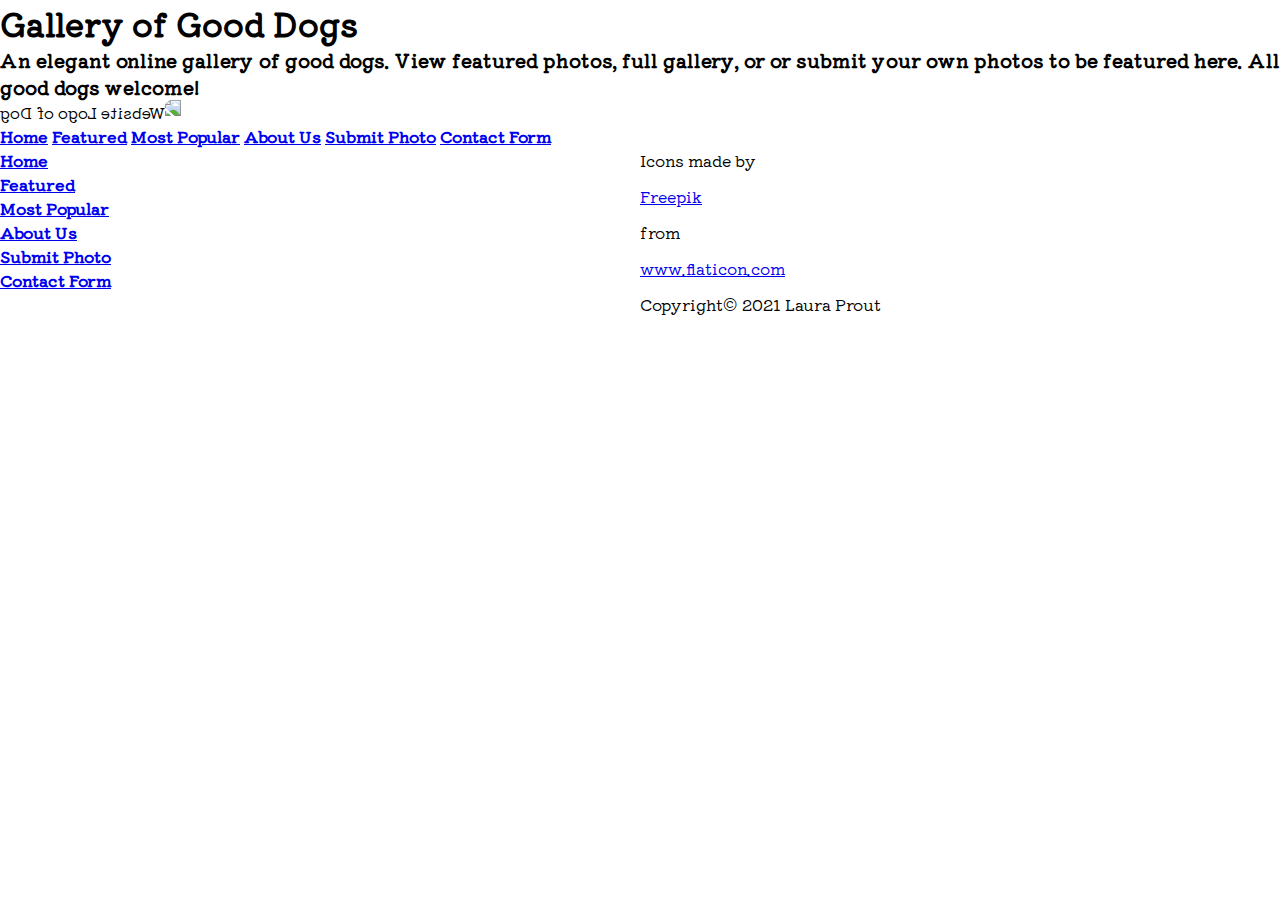
==== index.html @ ce4b7b6e "test commit before github push" ====
<!DOCTYPE html>
<html lang="en">
	<head>
		<meta charset="UTF-8" />
		<meta name="viewport" content="width=device-width,initial-scale=1.0">
		<link rel="stylesheet" href="style.css"/>
		<link rel="preconnect" href="https://fonts.gstatic.com"/>
		<link href="https://fonts.googleapis.com/css2?family=Kiwi+Maru&display=swap" rel="stylesheet"/>
		<link rel="icon" href="./images/pawprint.svg">
		<title>Gallery of Good Dogs</title>
	</head>

	<body>
		<div class="grid-container">
		
			<header>
				<h1 class="site-name" id="good-dog-gallery">Gallery of Good Dogs</h1>

				<h3 class="description">An elegant online gallery of good dogs. View featured photos, full gallery, or or submit your own photos to be featured here. All good dogs welcome!</h3>

				<img id="logo" alt="Website Logo of Dog" src="../../icons/sitting-dog.svg"/>

				<h4><nav class="header-nav">
					<a class="header-nav-link" href="#">Home</a>
					<a class="header-nav-link" href="#featured">Featured</a>
					<a class="header-nav-link" href="#most-popular">Most Popular</a>
					<a class="footer-nav-link" href="#about">About Us</a>
					<a class="header-nav-link" href="#submit">Submit Photo</a>
					<a class="header-nav-link" href="contact.html">Contact Form</a>
				</nav></h4>
			</header>


			<main>





			</main>

			<footer>
				<h4><nav class="footer-nav">
					<a class="header-nav-link" href="#">Home</a>
					<a class="header-nav-link" href="#featured">Featured</a>
					<a class="header-nav-link" href="#most-popular">Most Popular</a>
					<a class="footer-nav-link" href="#about">About Us</a>
					<a class="header-nav-link" href="#submit">Submit Photo</a>
					<a class="header-nav-link" href="contact.html">Contact Form</a>
				</nav>

			
				
				</h4>
			
				<div class="copyright">Copyright&copy 2021 Laura Prout</div>
				<div class="icon-cred">Icons made by <a href="https://www.freepik.com" title="Freepik">Freepik</a> from <a href="https://www.flaticon.com/" title="Flaticon">www.flaticon.com</a></div>

			</footer>

		</div> <!--grid-container-->
	</body>
</html>
---- style.css ----
* Paul Irish  Reset */

html {
	box-sizing: border-box;
}

*,
*:before,
*:after {
	box-sizing: inherit;
	margin: 0;
	padding: 0;
}

body {
	font-family: 'Kiwi Maru', 'serif', 'Lucida Sans', 'Lucida Sans Regular', 'Lucida Grande', 'Lucida Sans Unicode', Geneva, Verdana, sans-serif;
}

#logo {
	width: 15%;
	transform:scaleX(-1);
}


.grid-container {

}

.footer-nav {
	display: grid;
	grid-area: nav;
}

.icon-cred {
	display: grid;
	grid-area: cred;
}

.copyright {
	display: grid;
	grid-area: copyright;
}



footer {
	display: grid; 
	grid-template-columns: 1fr 1fr;
	grid-template-rows: 1fr 1fr;
	grid-template-areas: 
	"nav cred"
	"nav copyright";

}
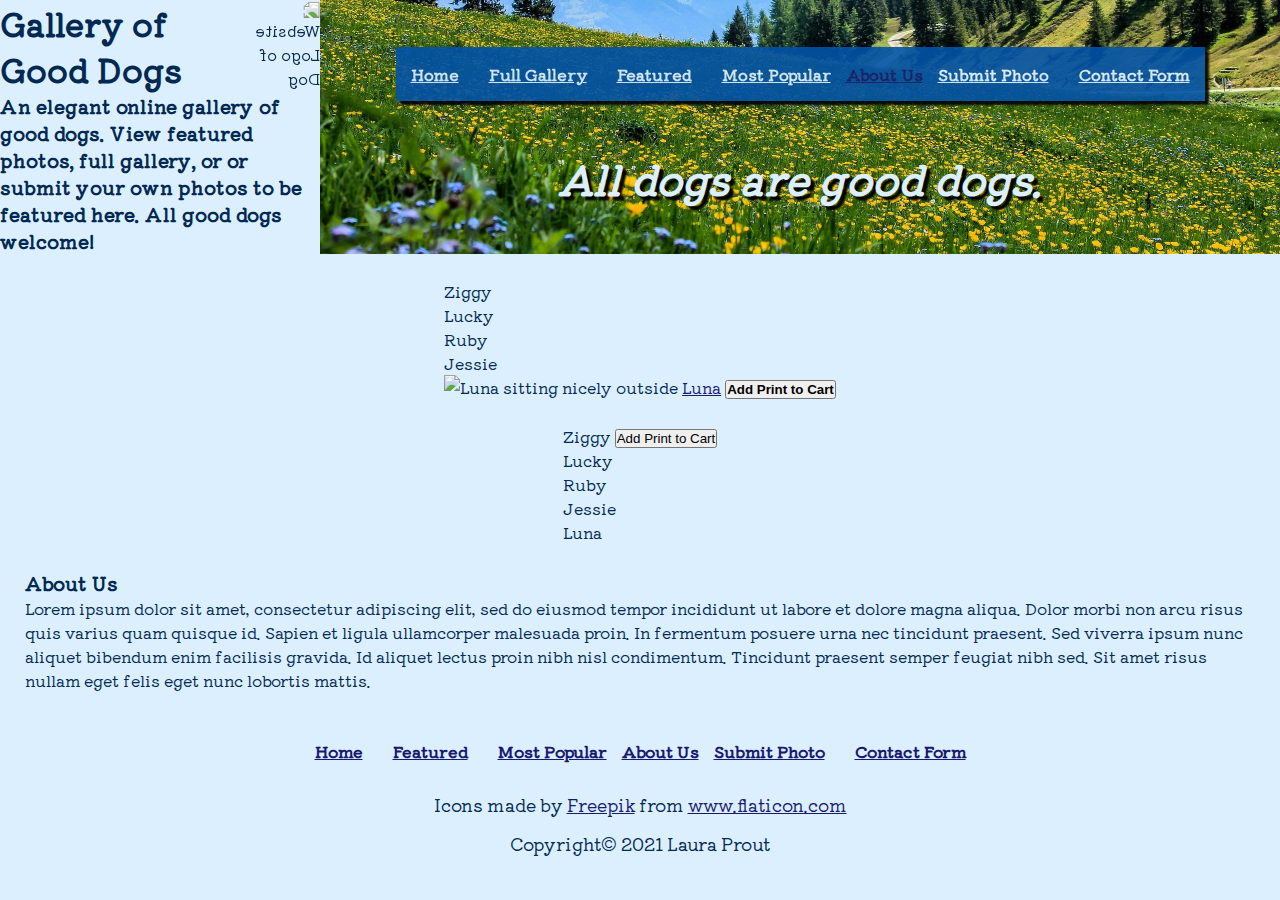
==== commit e6433176: "revised html structure, added banner background image, and added styling to header and footer elemen" ====
--- a/index.html
+++ b/index.html
@@ -10,54 +10,95 @@
 		<title>Gallery of Good Dogs</title>
 	</head>
 
-	<body>
-		<div class="grid-container">
-		
+	<body>	
 			<header>
-				<h1 class="site-name" id="good-dog-gallery">Gallery of Good Dogs</h1>
+				<div class="header-col1">
+					<div class="header-row1">
+						<h1 class="site-name" id="good-dog-gallery">Gallery of Good Dogs</h1>
+						<img id="logo" alt="Website Logo of Dog" src="../../icons/sitting-dog.svg"/>
+					</div> <!--header row 1-->
 
-				<h3 class="description">An elegant online gallery of good dogs. View featured photos, full gallery, or or submit your own photos to be featured here. All good dogs welcome!</h3>
+					<div class="header-row2" >
+						<h3 class="description">An elegant online gallery of good dogs. View featured photos, full gallery, or or submit your own photos to be featured here. All good dogs welcome!</h3>
+					</div> <!--header row 2-->
 
-				<img id="logo" alt="Website Logo of Dog" src="../../icons/sitting-dog.svg"/>
+				</div> <!--header column 1-->
 
-				<h4><nav class="header-nav">
-					<a class="header-nav-link" href="#">Home</a>
-					<a class="header-nav-link" href="#featured">Featured</a>
-					<a class="header-nav-link" href="#most-popular">Most Popular</a>
-					<a class="footer-nav-link" href="#about">About Us</a>
-					<a class="header-nav-link" href="#submit">Submit Photo</a>
-					<a class="header-nav-link" href="contact.html">Contact Form</a>
-				</nav></h4>
+				<div class="header-col2" id="banner">
+					
+						<h4><nav class="header-nav">
+							<a class="nav-link" href="#">Home</a>
+							<a class="nav-link" href="#gallery.html">Full Gallery</a>
+							<a class="nav-link" href="#featured">Featured</a>
+							<a class="nav-link" href="#most-popular">Most Popular</a>
+							<a class="footer-nav-link" href="#about">About Us</a>
+							<a class="nav-link" href="#submit">Submit Photo</a>
+							<a class="nav-link" href="contact.html">Contact Form</a>
+						</nav></h4>
+					
+						<div class="tagline" id="tagline"><strong><em>All dogs are good dogs.</em></strong></div>
+					
+				</div> <!--header column2-->
 			</header>
 
 
 			<main>
+			
 
+			<section class="featured-section" id="featured">
+				<h4></h4>
+				<div class="photo-row">
+					<div class="photo-container">Ziggy</div>
+					<div class="photo-container">Lucky</div>
+					<div class="photo-container">Ruby</div>
+					<div class="photo-container">Jessie</div>
+					<div class="photo-container">
+						<img src="./images/luna-happy.jpg" alt="Luna sitting nicely outside" id="luna-happy"/>
+						<a href="#">Luna</a>
+						<button class="cart-button"><strong>Add Print to Cart</strong></button>
+					</div>				
+				</div>
+			</section>
 
+			<section class="most-popular-section" id="most-popular">
+				<h4></h4>
+				<div class="photo-row">
+					<div class="photo-container">Ziggy
+						<button class="cart-button">Add Print to Cart</button>
+					</div>
 
+					<div class="photo-container">Lucky</div>
+					<div class="photo-container">Ruby</div>
+					<div class="photo-container">Jessie</div>
+					<div class="photo-container">Luna</div>				
+				</div>
+			</section>
 
-
+			<section class="about-section" id="about">
+			<h4></h4>
+				<div class="about-image"></div>
+				<div class="about-text">
+					<h3>About Us</h3>
+					<p>
+						Lorem ipsum dolor sit amet, consectetur adipiscing elit, sed do eiusmod tempor incididunt ut labore et dolore magna aliqua. Dolor morbi non arcu risus quis varius quam quisque id. Sapien et ligula ullamcorper malesuada proin. In fermentum posuere urna nec tincidunt praesent. Sed viverra ipsum nunc aliquet bibendum enim facilisis gravida. Id aliquet lectus proin nibh nisl condimentum. Tincidunt praesent semper feugiat nibh sed. Sit amet risus nullam eget felis eget nunc lobortis mattis. 
+					</p>
+				</div>
+			</section>
 			</main>
 
 			<footer>
 				<h4><nav class="footer-nav">
-					<a class="header-nav-link" href="#">Home</a>
-					<a class="header-nav-link" href="#featured">Featured</a>
-					<a class="header-nav-link" href="#most-popular">Most Popular</a>
+					<a class="nav-link" href="#">Home</a>
+					<a class="nav-link" href="#featured">Featured</a>
+					<a class="nav-link" href="#most-popular">Most Popular</a>
 					<a class="footer-nav-link" href="#about">About Us</a>
-					<a class="header-nav-link" href="#submit">Submit Photo</a>
-					<a class="header-nav-link" href="contact.html">Contact Form</a>
-				</nav>
-
-			
+					<a class="nav-link" href="#submit">Submit Photo</a>
+					<a class="nav-link" href="contact.html">Contact Form</a>
+				</nav></h4>
+					
+				<div class="icon-cred">Icons made by <a href="https://www.freepik.com" title="Freepik">Freepik</a> from <a href="https://www.flaticon.com/" title="Flaticon">www.flaticon.com</a></div>
 				
-				</h4>
-			
 				<div class="copyright">Copyright&copy 2021 Laura Prout</div>
-				<div class="icon-cred">Icons made by <a href="https://www.freepik.com" title="Freepik">Freepik</a> from <a href="https://www.flaticon.com/" title="Flaticon">www.flaticon.com</a></div>
-
 			</footer>
-
-		</div> <!--grid-container-->
 	</body>
 </html>
--- a/style.css
+++ b/style.css
@@ -12,46 +12,128 @@
 	padding: 0;
 }
 
+/* default styles for page */
+
 body {
 	font-family: 'Kiwi Maru', 'serif', 'Lucida Sans', 'Lucida Sans Regular', 'Lucida Grande', 'Lucida Sans Unicode', Geneva, Verdana, sans-serif;
+	font-size: 1.25m;
+	background-color: #dbefff;
+	color: #012952;
 }
 
+/* styling for page logo */
 #logo {
-	width: 15%;
+	width: 30%;
 	transform:scaleX(-1);
+	filter: opacity(80%);
+	filter: sepia(20%);
 }
 
 
-.grid-container {
-
+header {
+	display:flex;
 }
 
-.footer-nav {
-	display: grid;
-	grid-area: nav;
+.header-col1 {
+	display:flex;
+	flex-direction: column;
+	align-items:center;
+	justify-content: center;
+	width: 25%;
 }
 
-.icon-cred {
-	display: grid;
-	grid-area: cred;
-}
-
-.copyright {
-	display: grid;
-	grid-area: copyright;
+/* title of page & logo */
+.header-row1 {
+	display: flex;
+	align-items: center;
 }
 
 
+#banner {
+	display: flex;
+	flex-direction: column;
+	justify-content: space-evenly;
+	align-items: center;
+	width: 75%;
+	background-image: url('./images/meadow-banner.jpg');
+	background-size: 100%;
+	background-repeat: no-repeat;
+}
 
-footer {
-	display: grid; 
-	grid-template-columns: 1fr 1fr;
-	grid-template-rows: 1fr 1fr;
-	grid-template-areas: 
-	"nav cred"
-	"nav copyright";
+#tagline {
+	display: flex;
+	text-shadow: 4px 4px 2px black;
+	font-size:2.5em;
+	color: #dbefff;
+}
+
+nav {
+	display: flex;
+	flex-wrap: wrap;
+	align-items: center;
+	justify-content: center;
+}
+
+.header-nav {
+	display: flex;
+	justify-content: space-around;
+	background-color: #0152a6;
+	box-shadow: 4px 4px 2px black;
+	filter:opacity(90%);
+}
+
+.header-nav .nav-link {
+	padding: 15px;
+	color: #dbefff;
+}
+
+.nav-link {
+	display: flex;
+	padding: 15px;
+	justify-content: space-between;
 
 }
 
 
+section {
+	margin: 25px;
+}
 
+a:link {
+	color:midnightblue;
+}
+
+a:hover {
+	color: rgb(255, 187, 0);
+}
+
+a:visited {
+	color: rgb(8, 6, 39);
+}
+
+section {
+	display: flex;
+	justify-content: center;
+
+}
+
+
+/* footer elements */
+
+footer {
+	display: flex;
+	flex-direction: column;
+	justify-content: center;
+	align-items: center;
+}
+
+.footer-nav {
+	padding: 2px;
+	margin: 5px;
+}
+
+.icon-cred, .copyright {
+	font-size: 1.1em;
+	padding: 2px;
+	margin:5px;
+}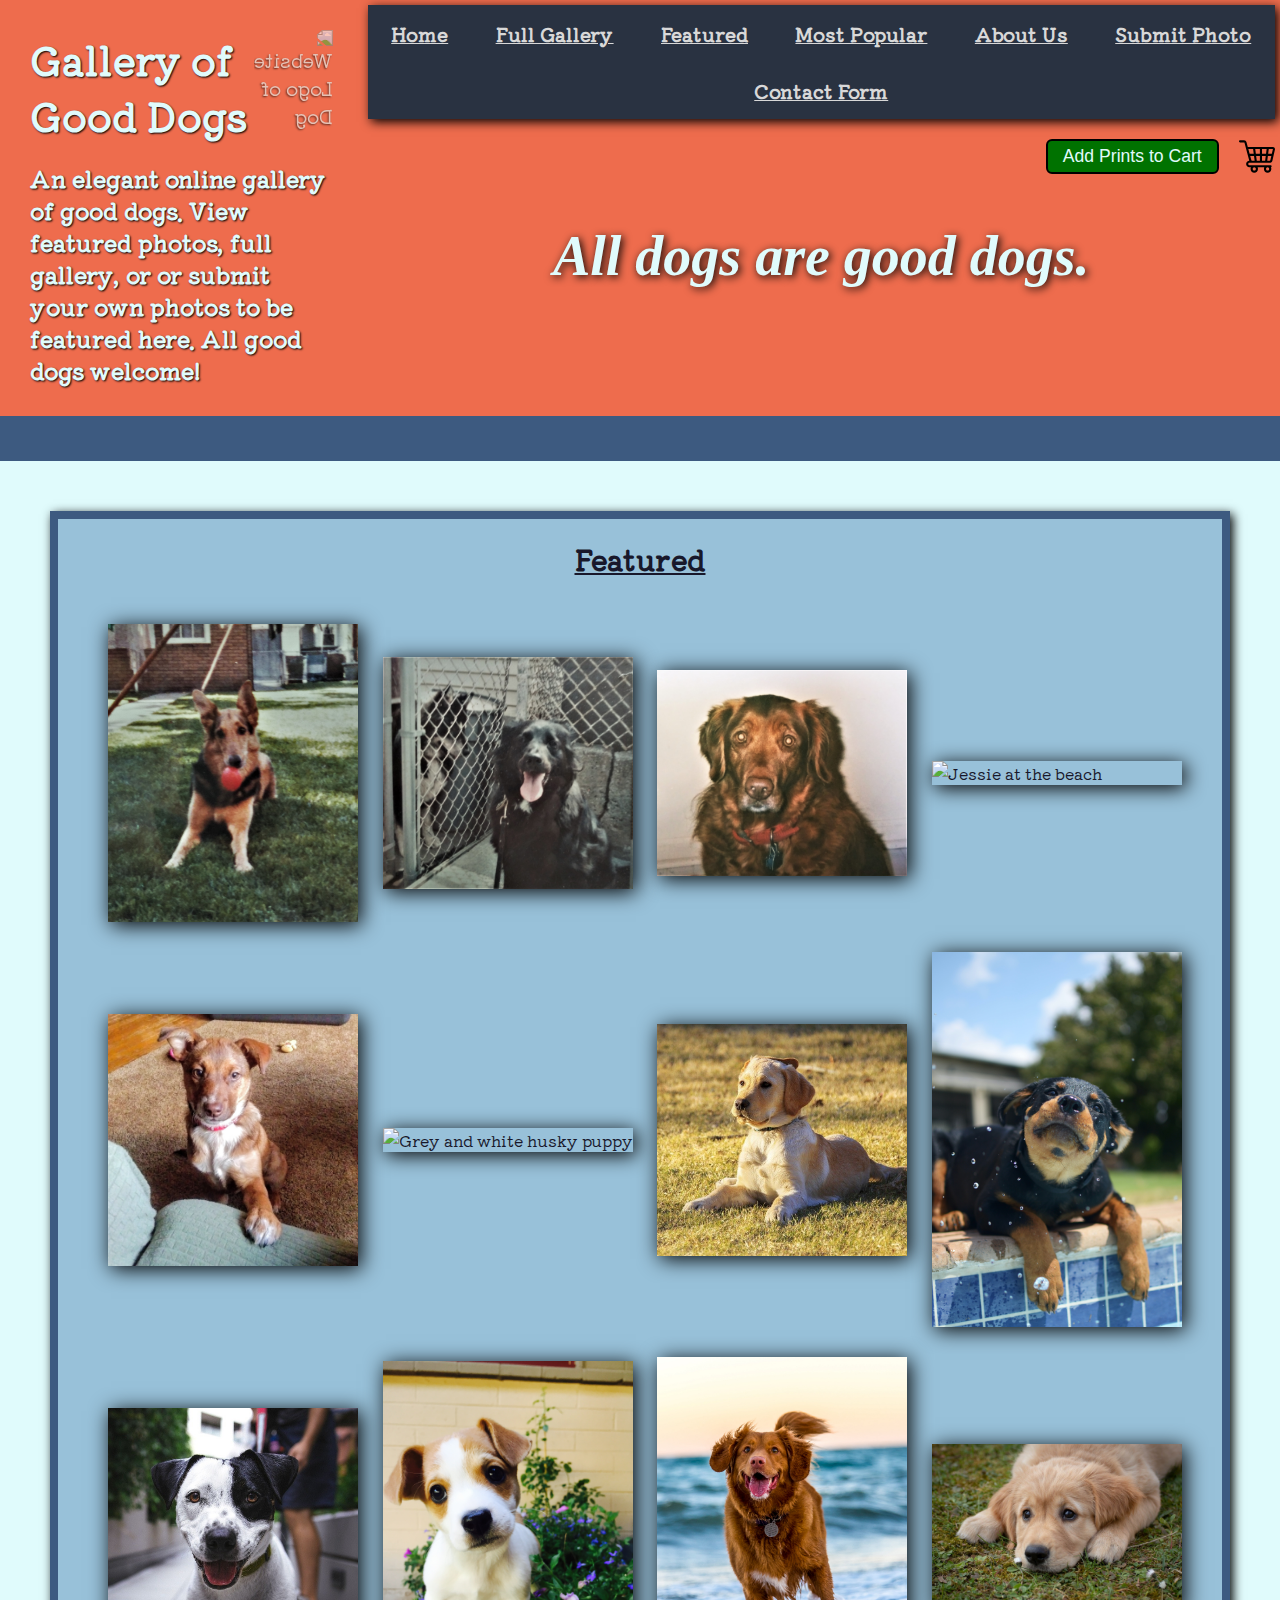
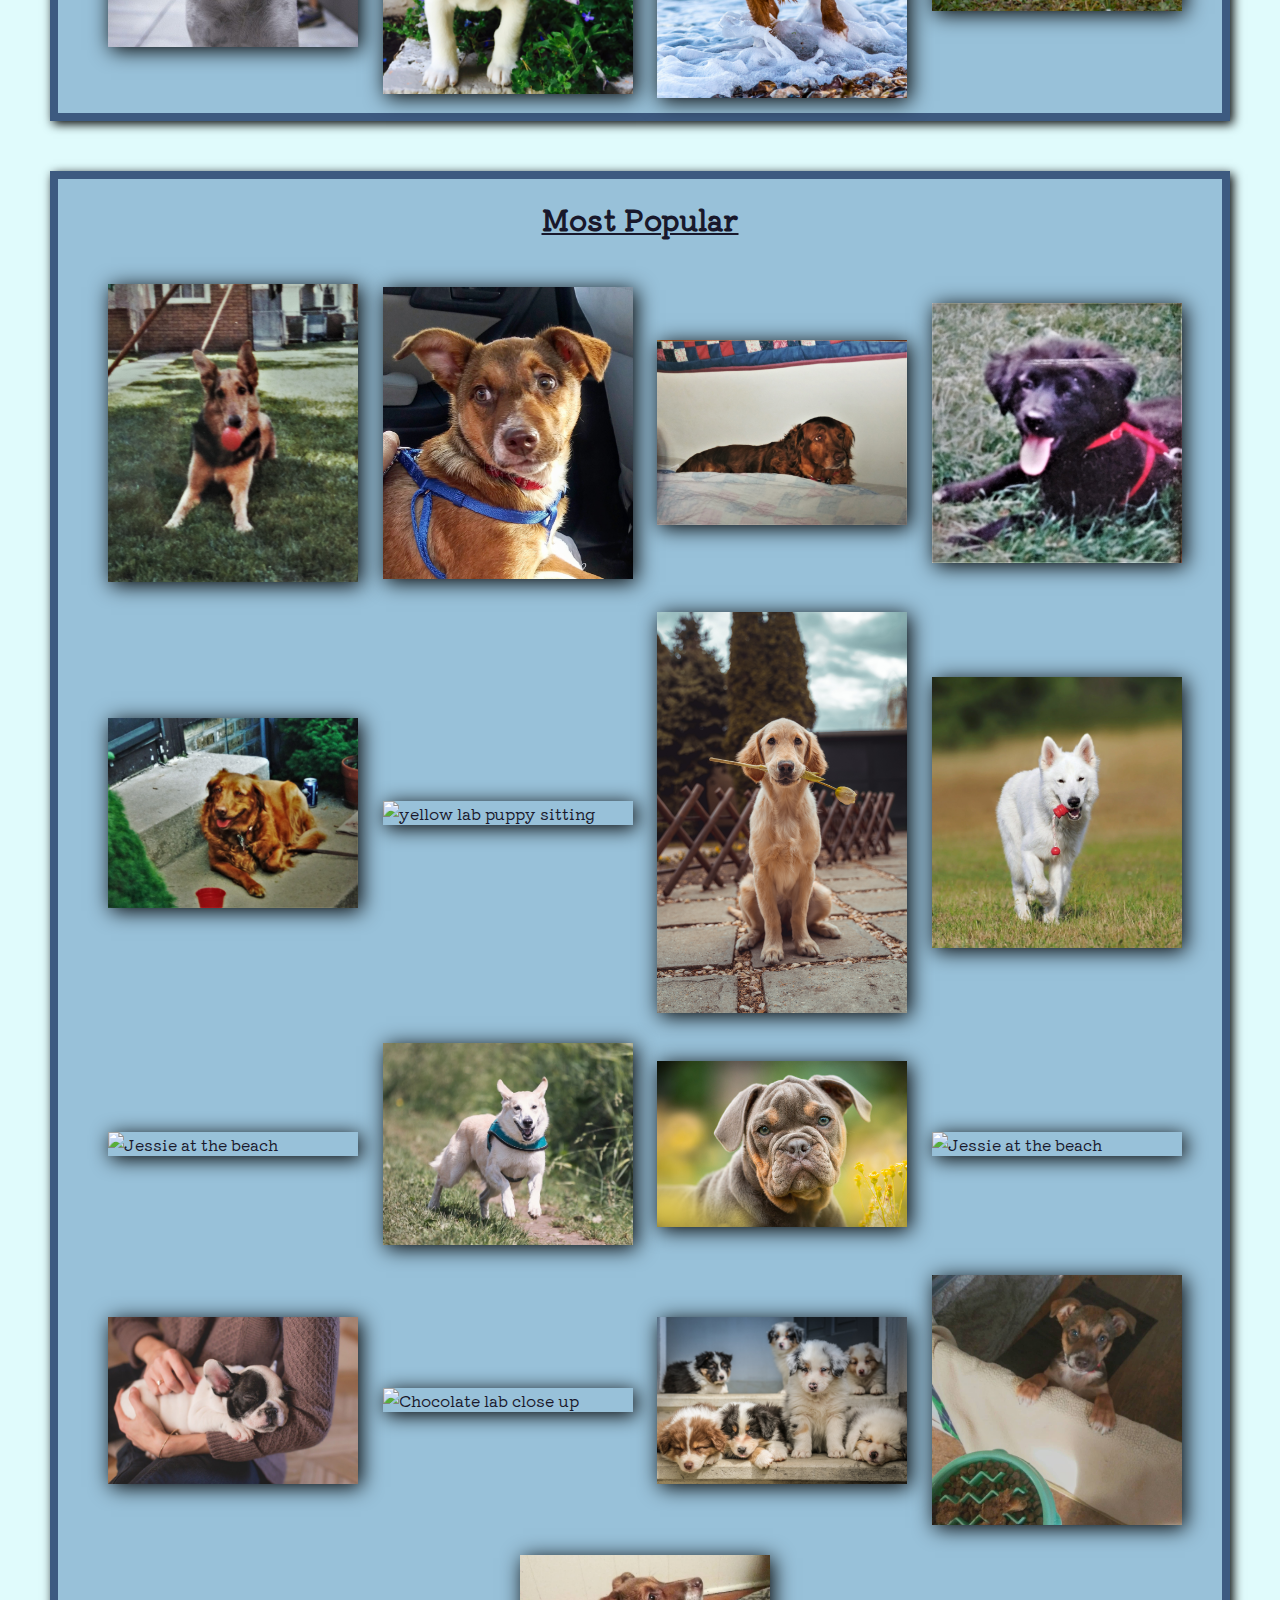
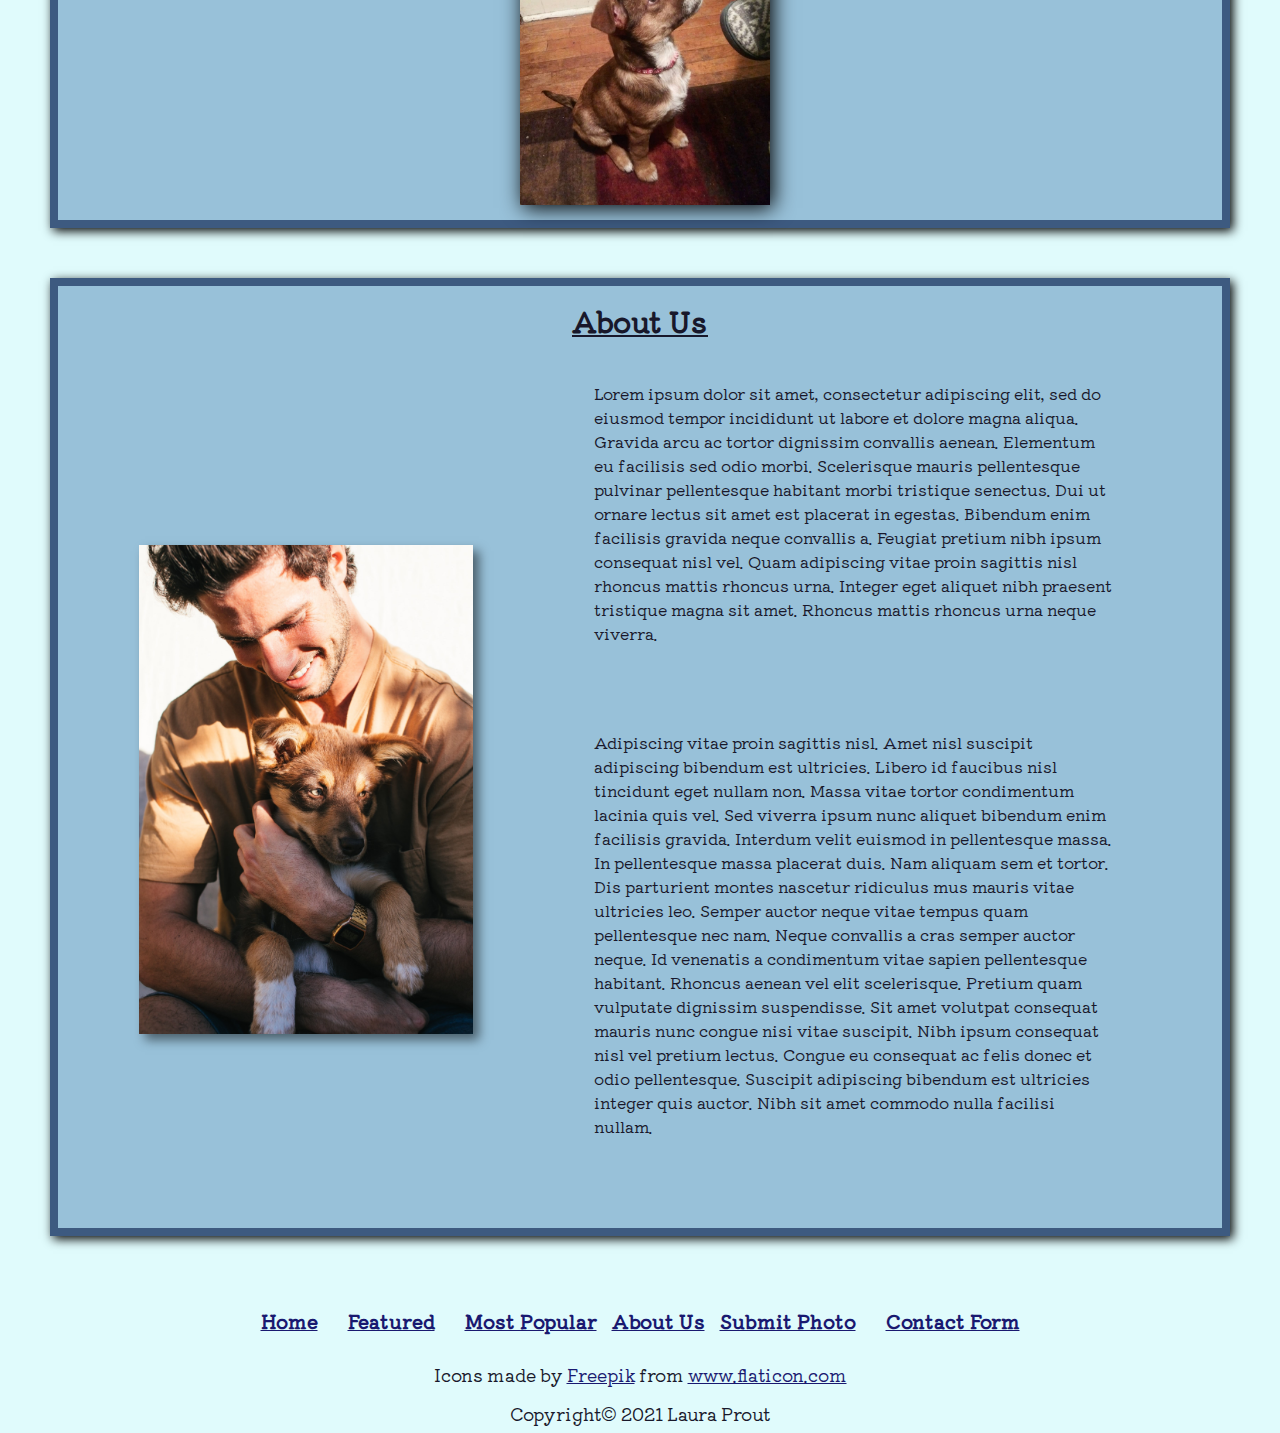
==== commit 472abb13: "finalized main page styling and added images to html document structure" ====
--- a/index.html
+++ b/index.html
@@ -4,97 +4,119 @@
 		<meta charset="UTF-8" />
 		<meta name="viewport" content="width=device-width,initial-scale=1.0">
 		<link rel="stylesheet" href="style.css"/>
-		<link rel="preconnect" href="https://fonts.gstatic.com"/>
-		<link href="https://fonts.googleapis.com/css2?family=Kiwi+Maru&display=swap" rel="stylesheet"/>
+		<link rel="preconnect" href="https://fonts.gstatic.com">
+		<link href="https://fonts.googleapis.com/css2?family=Caveat:wght@500&family=Homemade+Apple&family=Kiwi+Maru:wght@500&display=swap" rel="stylesheet">
 		<link rel="icon" href="./images/pawprint.svg">
+		
 		<title>Gallery of Good Dogs</title>
 	</head>
 
 	<body>	
-			<header>
-				<div class="header-col1">
-					<div class="header-row1">
-						<h1 class="site-name" id="good-dog-gallery">Gallery of Good Dogs</h1>
-						<img id="logo" alt="Website Logo of Dog" src="../../icons/sitting-dog.svg"/>
-					</div> <!--header row 1-->
+		<header>
+			<div class="header-col1">
+				<div class="header-row1">
+					<h1 class="site-name" id="good-dog-gallery">Gallery of Good Dogs</h1>
+					<img id="logo" alt="Website Logo of Dog" src="../../icons/sitting-dog.svg"/>
+				</div> <!--header row 1-->
 
-					<div class="header-row2" >
-						<h3 class="description">An elegant online gallery of good dogs. View featured photos, full gallery, or or submit your own photos to be featured here. All good dogs welcome!</h3>
-					</div> <!--header row 2-->
+				<div class="header-row2" >
+					<h3 class="description">An elegant online gallery of good dogs. View featured photos, full gallery, or or submit your own photos to be featured here. All good dogs welcome!</h3>
+				</div> <!--header row 2-->
 
-				</div> <!--header column 1-->
+			</div> <!--header column 1-->
 
-				<div class="header-col2" id="banner">
+			<div class="header-col2">
+				
+				<h3><nav class="header-nav">
+					<a class="nav-link" href="#">Home</a>
+					<a class="nav-link" href="#gallery.html">Full Gallery</a>
+					<a class="nav-link" href="#featured">Featured</a>
+					<a class="nav-link" href="#most-popular">Most Popular</a>
+					<a class="nav-link" href="#about">About Us</a>
+					<a class="nav-link" href="submit.html">Submit Photo</a>
+					<a class="nav-link" href="contact.html">Contact Form</a>
+				</nav></h3>
+
+				<div id="shopping-cart"><button class="cart-button">Add Prints to Cart</button><img src="./images/shopping-cart.svg" id="cart" alt="image for shopping cart"></div>
+
+		
+				<div id="tagline" align="center"><strong><em>All dogs are good dogs.</em></strong></div>
+				
+			</div> <!--header column2-->
+		</header>
+			<main>		
+				<section class="featured-section" id="featured">
+					<div class="photo-row1"><h2>Featured<br/></h2></div>
+					<div class="photo-row2">
+						<div class="photo-container"><img src="./images/ziggy2.jpg" alt="Ziggy with water balloon"/></div>
+						<div class="photo-container"><img src="./images/lucky1.jpg" alt="Lucky outside"/></div>
+						<div class="photo-container"><img src="./images/ruby1.jpg" alt="Ruby portrait"/></div>
+						<div class="photo-container"><img src="./images/jessie1.jpg" alt="Jessie at the beach"/></div>
+						<div class="photo-container"><img src="./images/luna1.jpg" alt="Luna sitting giving paw"/></div>
+						<div class="photo-container"><img src="./images/husky-pup.jpg" alt=" Grey and white husky puppy"/></div>
+						<div class="photo-container"><img src="./images/yellow-lab2.jpg" alt="yellow lab puppy sitting"/></div>
+						<div class="photo-container"><img src="./images/pool_pup.jpg" alt="Rottie puppy in the pool"/></div>
+						<div class="photo-container"><img src="./images/happy-pit.jpg" alt="Happy black and white pit"/></div>
+						<div class="photo-container"><img src="./images/terrier-pup.jpg" alt="Terrier puppy"/></div>
+						<div class="photo-container"><img src="./images/toller-beach.jpg" alt="Toller on beach"/></div>
+						<div class="photo-container"><img src="./images/golden-pup.jpg" alt="Golden puppy"/></div>
+					</div>
+				</section>
+
+				<section class="most-popular-section" id="most-popular">
+					<div class="photo-row1"><h2>Most Popular</h2></div>
+					<div class="photo-row1">
+						<div class="photo-container"><img src="./images/ziggy2.jpg" alt="Ziggy with water balloon"/></div>
+						<div class="photo-container"><img src="./images/luna2.jpg" alt="Luna sitting in car"/></div>
+						<div class="photo-container"><img src="./images/ruby3.jpg" alt="Ruby sitting"/></div>
+						<div class="photo-container"><img src="./images/lucky2.jpg" alt="Lucky puppy"/></div>						
+						<div class="photo-container"><img src="./images/ruby2.jpg" alt="Ruby sitting outside"/></div>
+						<div class="photo-container"><img src="./images/yellow-lab1.jpg" alt="yellow lab puppy sitting"/></div>
+						<div class="photo-container"><img src="./images/golden-tulip.jpg" alt="golden holding tulip in mouth"/></div>
+						<div class="photo-container"><img src="./images/swiss-shepherd.jpg" alt="Swiss shepherd in field"/></div>				
+						<div class="photo-container"><img src="./images/jessie2.jpg" alt="Jessie at the beach"/></div>
+						<div class="photo-container"><img src="./images/running-pup.jpg" alt="Dog running in field"/></div>
+						<div class="photo-container"><img src="./images/bulldog_pup1.jpg" alt="Bulldog puppy"/></div>
+						<div class="photo-container"><img src="./images/jessie3.jpg" alt="Jessie at the beach"/></div>
+						<div class="photo-container"><img src="./images/bulldog-pup2.jpg" alt="Bulldog puppy being held"/></div>
+						<div class="photo-container"><img src="./images/choco-lab.jpg" alt="Chocolate lab close up"/></div>
+						<div class="photo-container"><img src="./images/aussie-pups.jpg" alt="aussie puppies"/></div>
+						<div class="photo-container"><img src="./images/luna3.jpg" alt="Luna sitting"/></div>
+						<div class="photo-container"><img src="./images/luna4.jpg" alt="Luna begging"/></div>				
+					</div>
+				</section>
+
+				<section class="about-section" id="about">
+				<h4></h4>
 					
-						<h4><nav class="header-nav">
-							<a class="nav-link" href="#">Home</a>
-							<a class="nav-link" href="#gallery.html">Full Gallery</a>
-							<a class="nav-link" href="#featured">Featured</a>
-							<a class="nav-link" href="#most-popular">Most Popular</a>
-							<a class="footer-nav-link" href="#about">About Us</a>
-							<a class="nav-link" href="#submit">Submit Photo</a>
-							<a class="nav-link" href="contact.html">Contact Form</a>
-						</nav></h4>
-					
-						<div class="tagline" id="tagline"><strong><em>All dogs are good dogs.</em></strong></div>
-					
-				</div> <!--header column2-->
-			</header>
-
-
-			<main>
-			
-
-			<section class="featured-section" id="featured">
-				<h4></h4>
-				<div class="photo-row">
-					<div class="photo-container">Ziggy</div>
-					<div class="photo-container">Lucky</div>
-					<div class="photo-container">Ruby</div>
-					<div class="photo-container">Jessie</div>
-					<div class="photo-container">
-						<img src="./images/luna-happy.jpg" alt="Luna sitting nicely outside" id="luna-happy"/>
-						<a href="#">Luna</a>
-						<button class="cart-button"><strong>Add Print to Cart</strong></button>
-					</div>				
-				</div>
-			</section>
-
-			<section class="most-popular-section" id="most-popular">
-				<h4></h4>
-				<div class="photo-row">
-					<div class="photo-container">Ziggy
-						<button class="cart-button">Add Print to Cart</button>
+						<h2>About Us</h2>
+							<div class="about-row">
+								<div class="about-image">
+									<a href="https://www.pexels.com/photo/crop-man-with-puppy-in-hands-5490235/">	
+										<img  id="about-image" alt="Photo of man with puppy in hands" src ="./images/pexels-rachel-claire.jpg" />
+									</a>
+								</div>
+								
+								<div class="about-text">
+									<p>
+										Lorem ipsum dolor sit amet, consectetur adipiscing elit, sed do eiusmod tempor incididunt ut labore et dolore magna aliqua. Gravida arcu ac tortor dignissim convallis aenean. Elementum eu facilisis sed odio morbi. Scelerisque mauris pellentesque pulvinar pellentesque habitant morbi tristique senectus. Dui ut ornare lectus sit amet est placerat in egestas. Bibendum enim facilisis gravida neque convallis a. Feugiat pretium nibh ipsum consequat nisl vel. Quam adipiscing vitae proin sagittis nisl rhoncus mattis rhoncus urna. Integer eget aliquet nibh praesent tristique magna sit amet. Rhoncus mattis rhoncus urna neque viverra.<br/>
+									</p>
+									<p>
+										Adipiscing vitae proin sagittis nisl. Amet nisl suscipit adipiscing bibendum est ultricies. Libero id faucibus nisl tincidunt eget nullam non. Massa vitae tortor condimentum lacinia quis vel. Sed viverra ipsum nunc aliquet bibendum enim facilisis gravida. Interdum velit euismod in pellentesque massa. In pellentesque massa placerat duis. Nam aliquam sem et tortor. Dis parturient montes nascetur ridiculus mus mauris vitae ultricies leo. Semper auctor neque vitae tempus quam pellentesque nec nam. Neque convallis a cras semper auctor neque. Id venenatis a condimentum vitae sapien pellentesque habitant. Rhoncus aenean vel elit scelerisque. Pretium quam vulputate dignissim suspendisse. Sit amet volutpat consequat mauris nunc congue nisi vitae suscipit. Nibh ipsum consequat nisl vel pretium lectus. Congue eu consequat ac felis donec et odio pellentesque. Suscipit adipiscing bibendum est ultricies integer quis auctor. Nibh sit amet commodo nulla facilisi nullam.<br/>
+									</p>
+							</div>
 					</div>
-
-					<div class="photo-container">Lucky</div>
-					<div class="photo-container">Ruby</div>
-					<div class="photo-container">Jessie</div>
-					<div class="photo-container">Luna</div>				
-				</div>
-			</section>
-
-			<section class="about-section" id="about">
-			<h4></h4>
-				<div class="about-image"></div>
-				<div class="about-text">
-					<h3>About Us</h3>
-					<p>
-						Lorem ipsum dolor sit amet, consectetur adipiscing elit, sed do eiusmod tempor incididunt ut labore et dolore magna aliqua. Dolor morbi non arcu risus quis varius quam quisque id. Sapien et ligula ullamcorper malesuada proin. In fermentum posuere urna nec tincidunt praesent. Sed viverra ipsum nunc aliquet bibendum enim facilisis gravida. Id aliquet lectus proin nibh nisl condimentum. Tincidunt praesent semper feugiat nibh sed. Sit amet risus nullam eget felis eget nunc lobortis mattis. 
-					</p>
-				</div>
-			</section>
+				</section>
 			</main>
-
 			<footer>
-				<h4><nav class="footer-nav">
+				<h3><nav class="footer-nav">
 					<a class="nav-link" href="#">Home</a>
 					<a class="nav-link" href="#featured">Featured</a>
 					<a class="nav-link" href="#most-popular">Most Popular</a>
 					<a class="footer-nav-link" href="#about">About Us</a>
 					<a class="nav-link" href="#submit">Submit Photo</a>
 					<a class="nav-link" href="contact.html">Contact Form</a>
-				</nav></h4>
+				</nav></h3>
 					
 				<div class="icon-cred">Icons made by <a href="https://www.freepik.com" title="Freepik">Freepik</a> from <a href="https://www.flaticon.com/" title="Flaticon">www.flaticon.com</a></div>
 				
--- a/style.css
+++ b/style.css
@@ -12,95 +12,243 @@
 	padding: 0;
 }
 
-/* default styles for page */
+/* ------BODY(DEFAULT STYLES)----------------------------------------*/
 
 body {
 	font-family: 'Kiwi Maru', 'serif', 'Lucida Sans', 'Lucida Sans Regular', 'Lucida Grande', 'Lucida Sans Unicode', Geneva, Verdana, sans-serif;
-	font-size: 1.25m;
-	background-color: #dbefff;
-	color: #012952;
-}
+	background-color: #e0fbfc;
+	color: rgb(24, 24, 43);
+}
+
+
+/* --------------HEADER-------------------------------------------- */
 
 /* styling for page logo */
-#logo {
-	width: 30%;
-	transform:scaleX(-1);
-	filter: opacity(80%);
-	filter: sepia(20%);
-}
-
-
+
+
+/* header elements */
 header {
 	display:flex;
-}
-
+	background-color: #ee6c4d;
+	color: #e0fbfc;
+	border-bottom: 45px solid #3d5a80;
+}
+
+/* header col1 contains: title, logo, and description elements */
 .header-col1 {
 	display:flex;
+	font-size: 1.2em;
 	flex-direction: column;
 	align-items:center;
 	justify-content: center;
 	width: 25%;
-}
-
-/* title of page & logo */
+	padding: 30px;
+	text-shadow: 1px 1px 2px black;
+}
+
+/* header row1 contains: title of page & logo */
 .header-row1 {
 	display: flex;
-	align-items: center;
-}
-
-
+	justify-content: space-between;
+	margin-bottom: 10px;
+}
+
+.header-row2 {
+	display: flex;
+	align-items: center;
+	margin-top: 10px;
+}
+
+#logo {
+	width: 50%;
+	transform:scaleX(-1); 
+	filter:opacity(60%);
+}
+
+.header-col2 {
+	display: flex;
+	flex-direction: column;
+	flex-wrap: wrap;
+	align-items: space-evenly;
+	padding: 5px;
+	width: 75%;
+}
 #banner {
 	display: flex;
 	flex-direction: column;
 	justify-content: space-evenly;
-	align-items: center;
-	width: 75%;
-	background-image: url('./images/meadow-banner.jpg');
-	background-size: 100%;
-	background-repeat: no-repeat;
+	align-items: space-evenly;
+	font-family: 'Roboto', sans-serif;
 }
 
 #tagline {
-	display: flex;
-	text-shadow: 4px 4px 2px black;
-	font-size:2.5em;
-	color: #dbefff;
+	font-family: 'Homemade Apple';
+	display: flex;
+	justify-content: center;
+	align-items: center;
+	text-shadow: 2px 2px 8px black;
+	font-size: 350%;
+	color: #e0fbfc;
+	padding: 30px 100px;
 }
 
 nav {
 	display: flex;
 	flex-wrap: wrap;
 	align-items: center;
-	justify-content: center;
+	justify-content: space-evenly;
 }
 
 .header-nav {
 	display: flex;
 	justify-content: space-around;
-	background-color: #0152a6;
-	box-shadow: 4px 4px 2px black;
-	filter:opacity(90%);
-}
+	background-color: #293241;
+	box-shadow: 3px 3px 10px black;	
+}
+
 
 .header-nav .nav-link {
+	color: rgb(216, 216, 216);
+}
+
+.nav-link {
+	display: flex;
 	padding: 15px;
-	color: #dbefff;
-}
-
-.nav-link {
-	display: flex;
-	padding: 15px;
-	justify-content: space-between;
-
-}
-
+	justify-content: center;
+}
+
+/* ------------------------MAIN-------------------------- */
 
 section {
-	margin: 25px;
+	margin: 50px 50px;
+	border:  8px solid #3d5a80;
+	background-color: #98c1d9;
+	box-shadow: 3px 3px 10px black;
+}
+
+section h2 {
+	display: flex;
+	margin: 15px 15px;
+	font-size: 1.75em;
+	text-decoration: underline solid;
+	justify-content: flex-start;
+}
+
+.cart-button {
+	color: #e0fbfc;
+	background-color: #007200;
+	font-size: 1.1em;
+	padding: 5px 15px;
+	border: 2px black solid;
+	border-radius: 6px;
+	display: flex;
+	align-items: center;
+	margin: 20px;
+}
+
+.cart-button:hover {
+	color: rgb(0, 23, 66);
+	background-color: rgb(140, 204, 201);
+	cursor: pointer;
+	box-shadow: 3px 3px 10px black;
+}
+
+.cart-button:active {
+	color: white;
+	background-color:rgb(0, 81, 255);
+	cursor: pointer;
+}
+
+#cart {
+	width: 4%;
+}
+
+#shopping-cart {
+	display: flex;
+	justify-content: flex-end;
+}
+
+.photo-container {
+	display: flex;
+	flex-direction: column;
+	width: 250px;
+	justify-content: space-evenly;
+	align-items: space-evenly;
+	margin: 10px 10px 0px 0px;
+}
+
+
+.photo-container img {
+	width: 100%;
+	min-width: 125px;
+	box-shadow: 3px 3px 20px black;
+	margin: 10px;
+}
+
+.photo-container:hover {
+	width: 275px;
+	cursor: pointer;
+}
+
+.photo-container img:hover {
+	box-shadow: 2px 2px 20px #46351d;
+}
+
+.photo-container:active {
+	width: 600px;
+	cursor: pointer;
+}
+
+
+.photo-row2, .photo-row1 {
+	display: flex;
+	flex-direction: row;
+	flex-wrap: wrap;
+	justify-content: space-evenly;
+	margin: 5px 25px;
+}
+
+
+.about-image {
+	display: flex;
+	justify-content: center;
+	align-items: center;
+	width: 30%;
+	margin-right: 5%;
+}
+
+#about-image {
+	width: 100%;
+	box-shadow: 6px 6px 10px rgba(0, 0, 0, 0.5);
+}	
+
+.about-section {
+	display: flex;
+	flex-wrap: wrap;
+	align-items: center;
+	justify-content: center;
+}
+
+.about-row {
+	display: flex;
+	flex-direction: row;
+	justify-content: center;
+	margin: 15px 25px;
+}
+
+.about-text { 
+	display:flex;
+	flex-direction: column;
+	margin-left: 5%;
+	width: 50%;
+}
+
+p {
+	padding: 10px 25px 75px 10px;
 }
 
 a:link {
-	color:midnightblue;
+	color: midnightblue;
 }
 
 a:hover {
@@ -114,11 +262,12 @@
 section {
 	display: flex;
 	justify-content: center;
-
-}
-
-
-/* footer elements */
+	flex-direction: column;
+
+}
+
+
+/* ---------FOOTER------------------------------*/
 
 footer {
 	display: flex;
@@ -128,7 +277,7 @@
 }
 
 .footer-nav {
-	padding: 2px;
+	padding: 1px 5px;;
 	margin: 5px;
 }
 
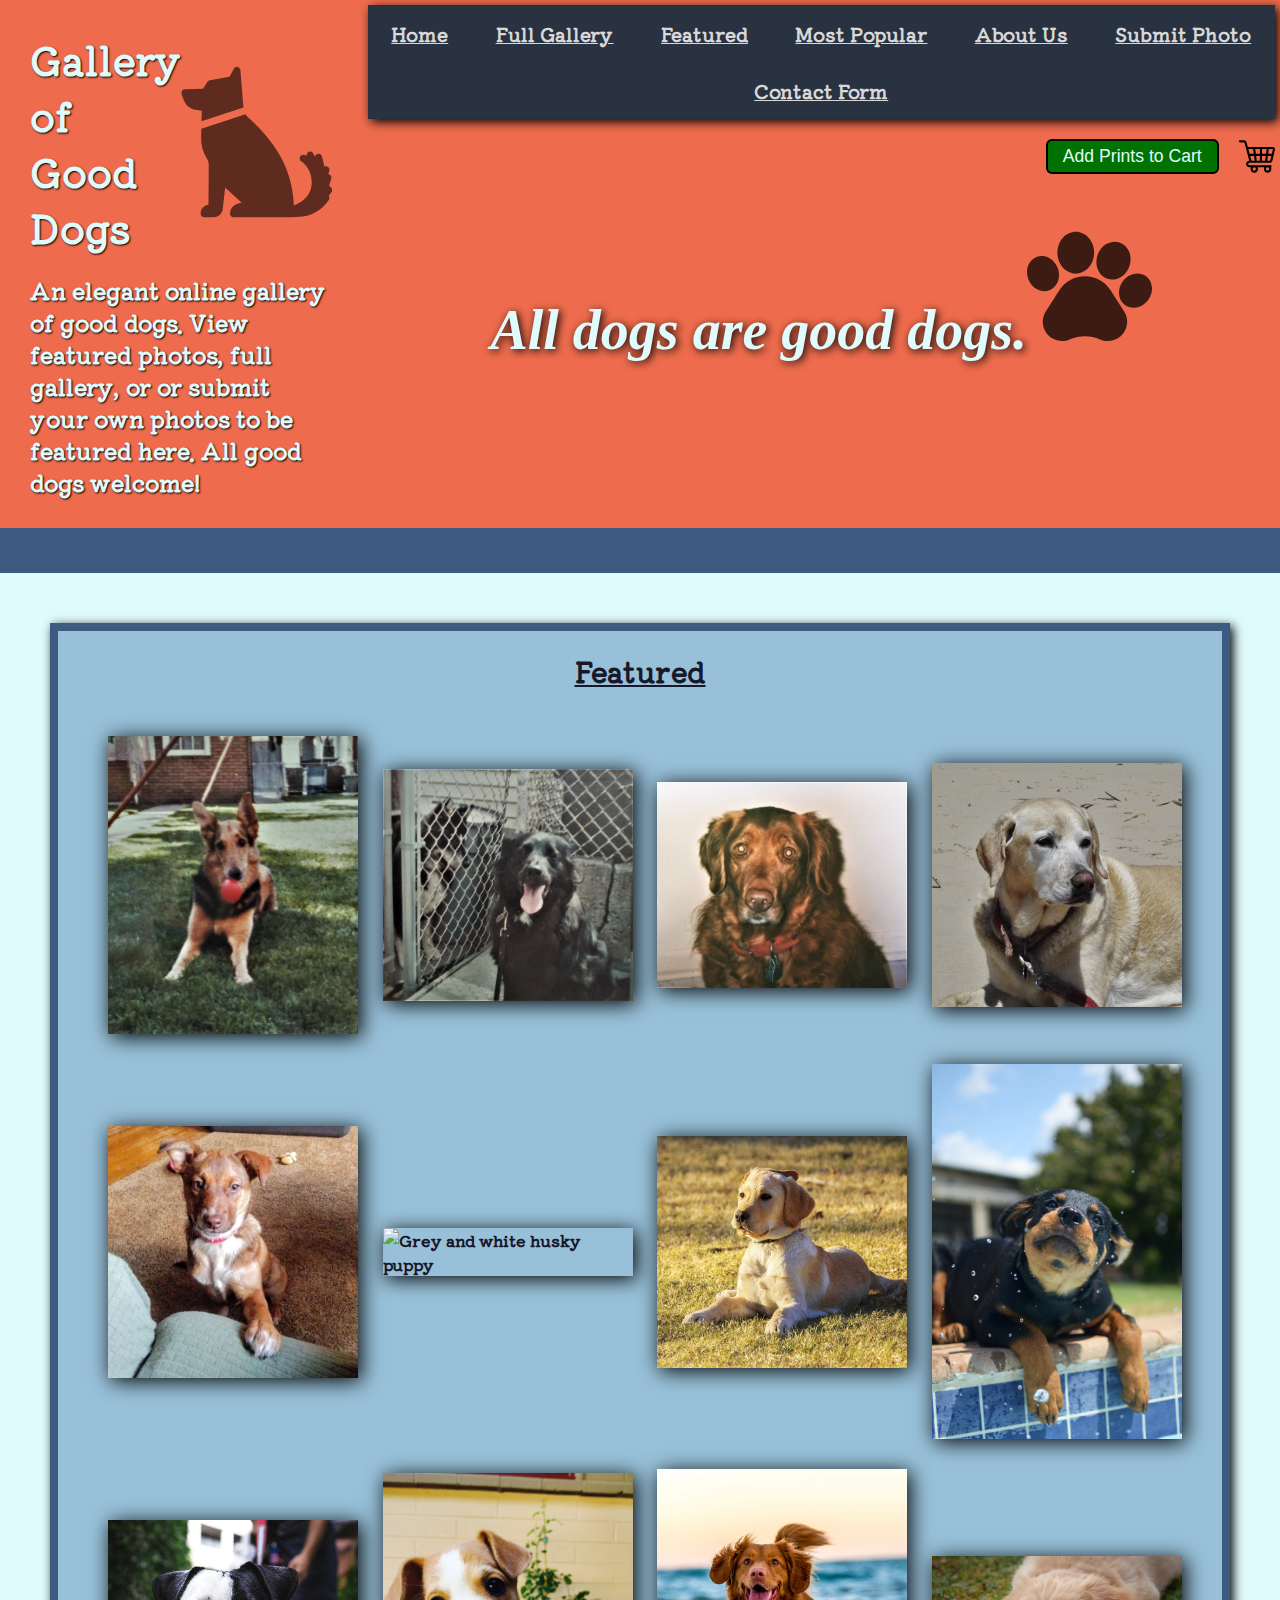
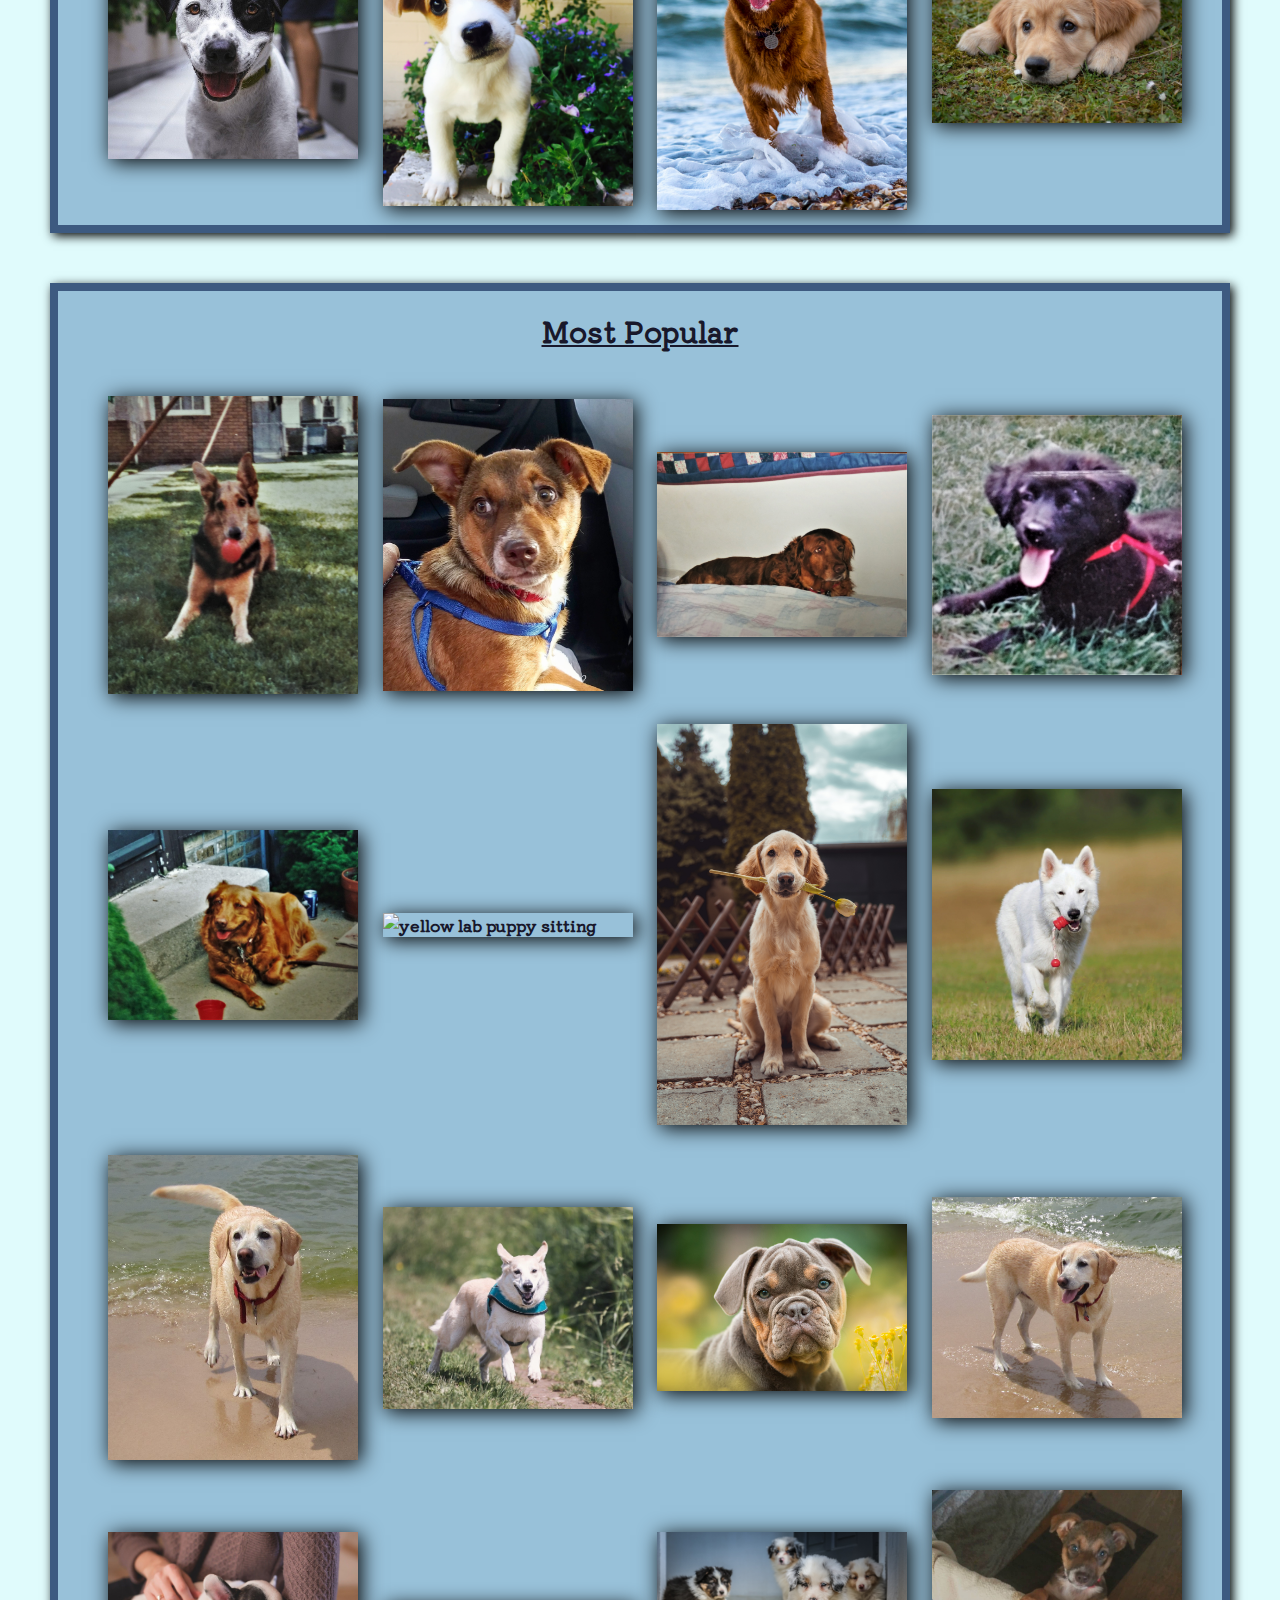
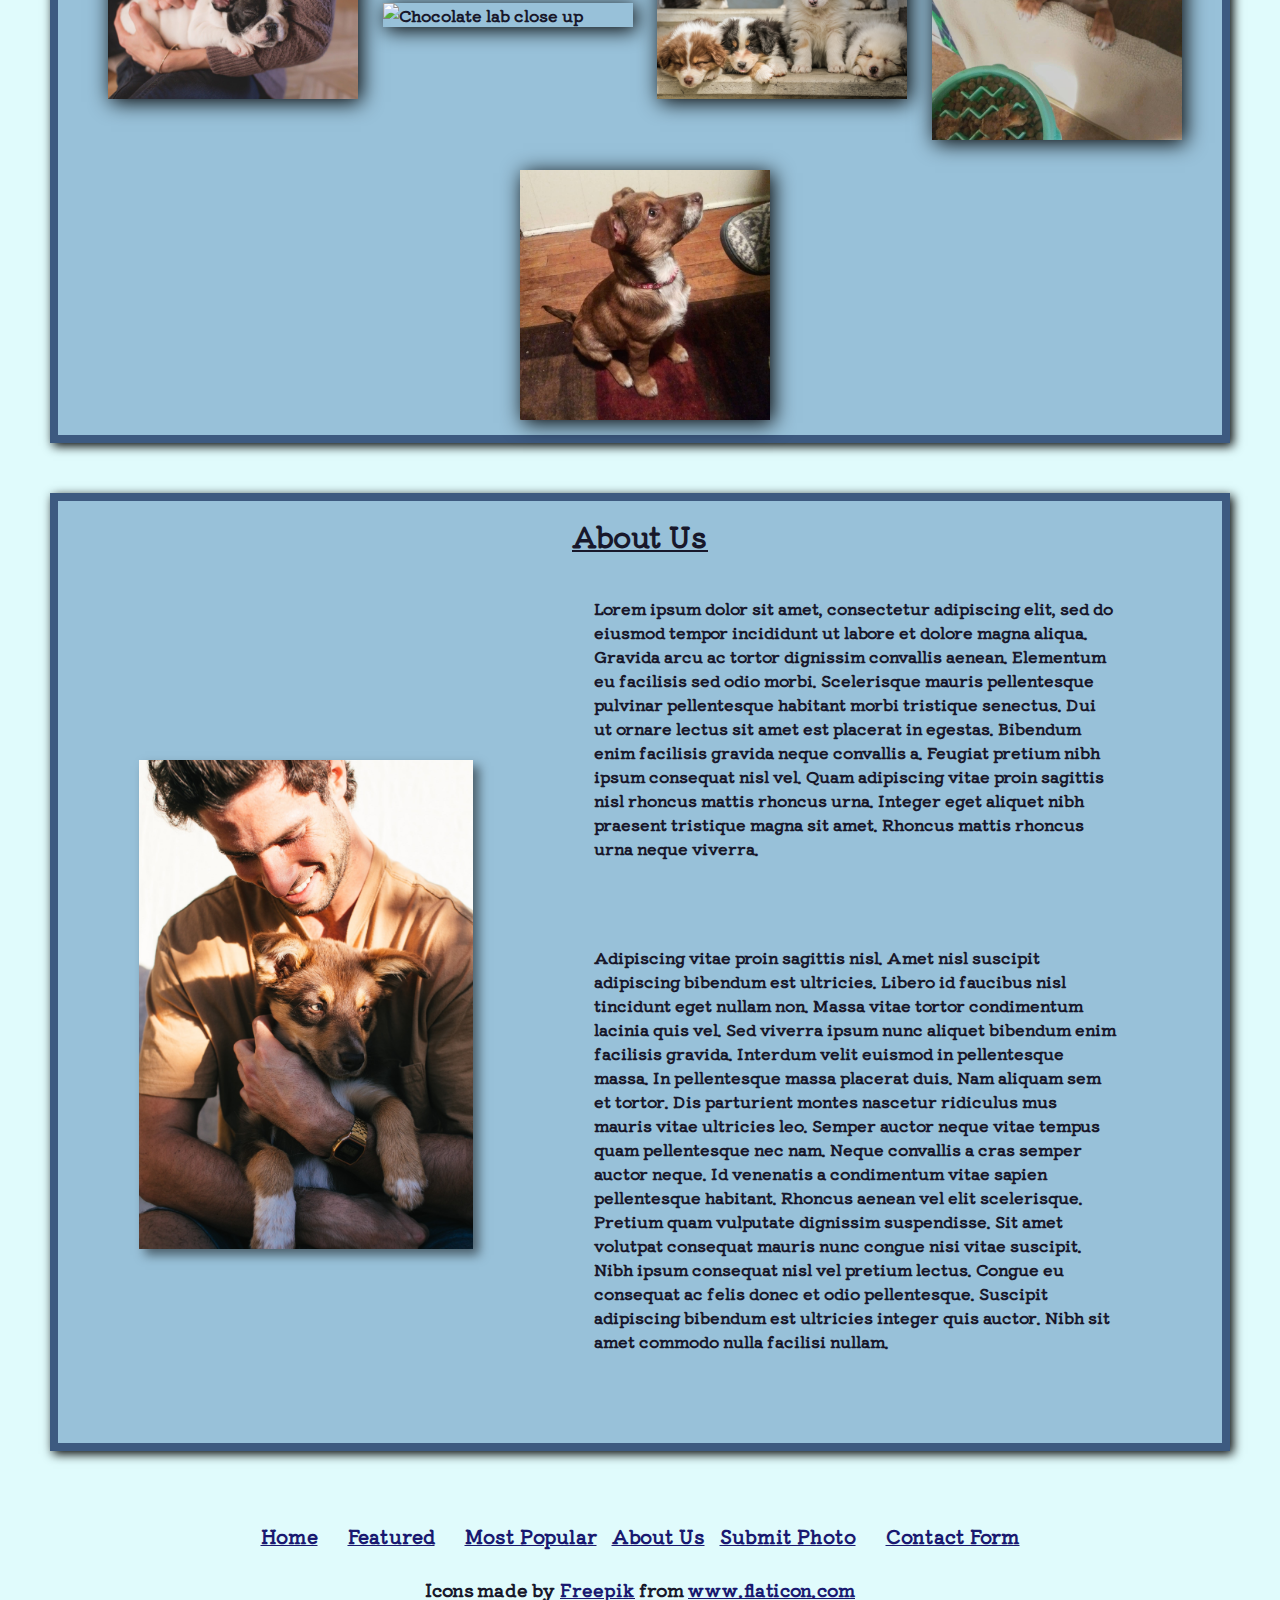
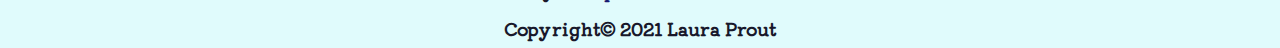
==== commit 9553cac3: "fixed issues with image paths and added svg paw print to tagline" ====
--- a/index.html
+++ b/index.html
@@ -16,7 +16,7 @@
 			<div class="header-col1">
 				<div class="header-row1">
 					<h1 class="site-name" id="good-dog-gallery">Gallery of Good Dogs</h1>
-					<img id="logo" alt="Website Logo of Dog" src="../../icons/sitting-dog.svg"/>
+					<img id="logo" alt="Website Logo of Dog" src="./images/sitting-dog.svg"/>
 				</div> <!--header row 1-->
 
 				<div class="header-row2" >
@@ -40,8 +40,7 @@
 				<div id="shopping-cart"><button class="cart-button">Add Prints to Cart</button><img src="./images/shopping-cart.svg" id="cart" alt="image for shopping cart"></div>
 
 		
-				<div id="tagline" align="center"><strong><em>All dogs are good dogs.</em></strong></div>
-				
+				<div id="tagline" align="center"><strong><em>All dogs are good dogs.<img id="paw" src="./images/pawprint.svg" alt="pawprint"/></em>
 			</div> <!--header column2-->
 		</header>
 			<main>		
@@ -51,7 +50,7 @@
 						<div class="photo-container"><img src="./images/ziggy2.jpg" alt="Ziggy with water balloon"/></div>
 						<div class="photo-container"><img src="./images/lucky1.jpg" alt="Lucky outside"/></div>
 						<div class="photo-container"><img src="./images/ruby1.jpg" alt="Ruby portrait"/></div>
-						<div class="photo-container"><img src="./images/jessie1.jpg" alt="Jessie at the beach"/></div>
+						<div class="photo-container"><img src="./images/jessie1.JPG" alt="Jessie at the beach"/></div>
 						<div class="photo-container"><img src="./images/luna1.jpg" alt="Luna sitting giving paw"/></div>
 						<div class="photo-container"><img src="./images/husky-pup.jpg" alt=" Grey and white husky puppy"/></div>
 						<div class="photo-container"><img src="./images/yellow-lab2.jpg" alt="yellow lab puppy sitting"/></div>
@@ -74,10 +73,10 @@
 						<div class="photo-container"><img src="./images/yellow-lab1.jpg" alt="yellow lab puppy sitting"/></div>
 						<div class="photo-container"><img src="./images/golden-tulip.jpg" alt="golden holding tulip in mouth"/></div>
 						<div class="photo-container"><img src="./images/swiss-shepherd.jpg" alt="Swiss shepherd in field"/></div>				
-						<div class="photo-container"><img src="./images/jessie2.jpg" alt="Jessie at the beach"/></div>
+						<div class="photo-container"><img src="./images/jessie2.JPG" alt="Jessie at the beach"/></div>
 						<div class="photo-container"><img src="./images/running-pup.jpg" alt="Dog running in field"/></div>
 						<div class="photo-container"><img src="./images/bulldog_pup1.jpg" alt="Bulldog puppy"/></div>
-						<div class="photo-container"><img src="./images/jessie3.jpg" alt="Jessie at the beach"/></div>
+						<div class="photo-container"><img src="./images/jessie3.JPG" alt="Jessie at the beach"/></div>
 						<div class="photo-container"><img src="./images/bulldog-pup2.jpg" alt="Bulldog puppy being held"/></div>
 						<div class="photo-container"><img src="./images/choco-lab.jpg" alt="Chocolate lab close up"/></div>
 						<div class="photo-container"><img src="./images/aussie-pups.jpg" alt="aussie puppies"/></div>
--- a/style.css
+++ b/style.css
@@ -90,6 +90,11 @@
 	font-size: 350%;
 	color: #e0fbfc;
 	padding: 30px 100px;
+}
+
+#paw {
+	width: 125px;
+	filter: opacity(75%);
 }
 
 nav {
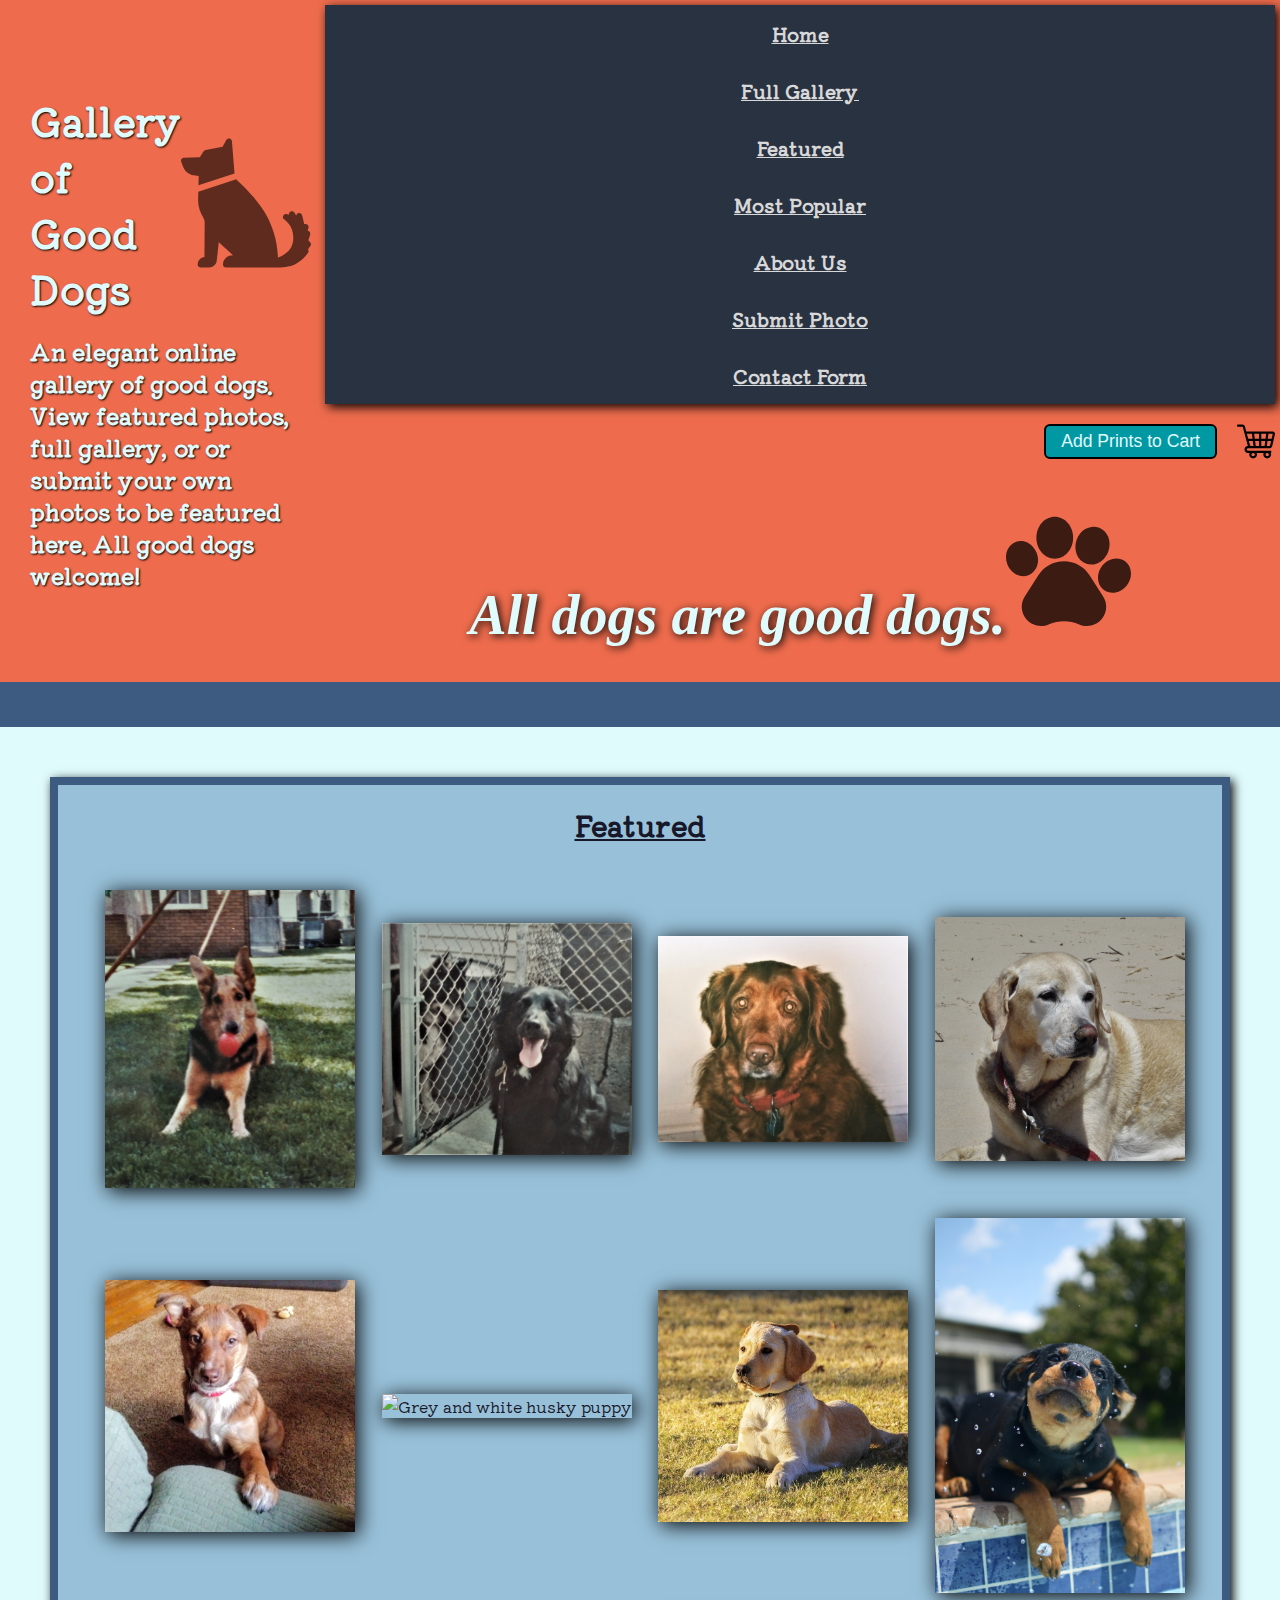
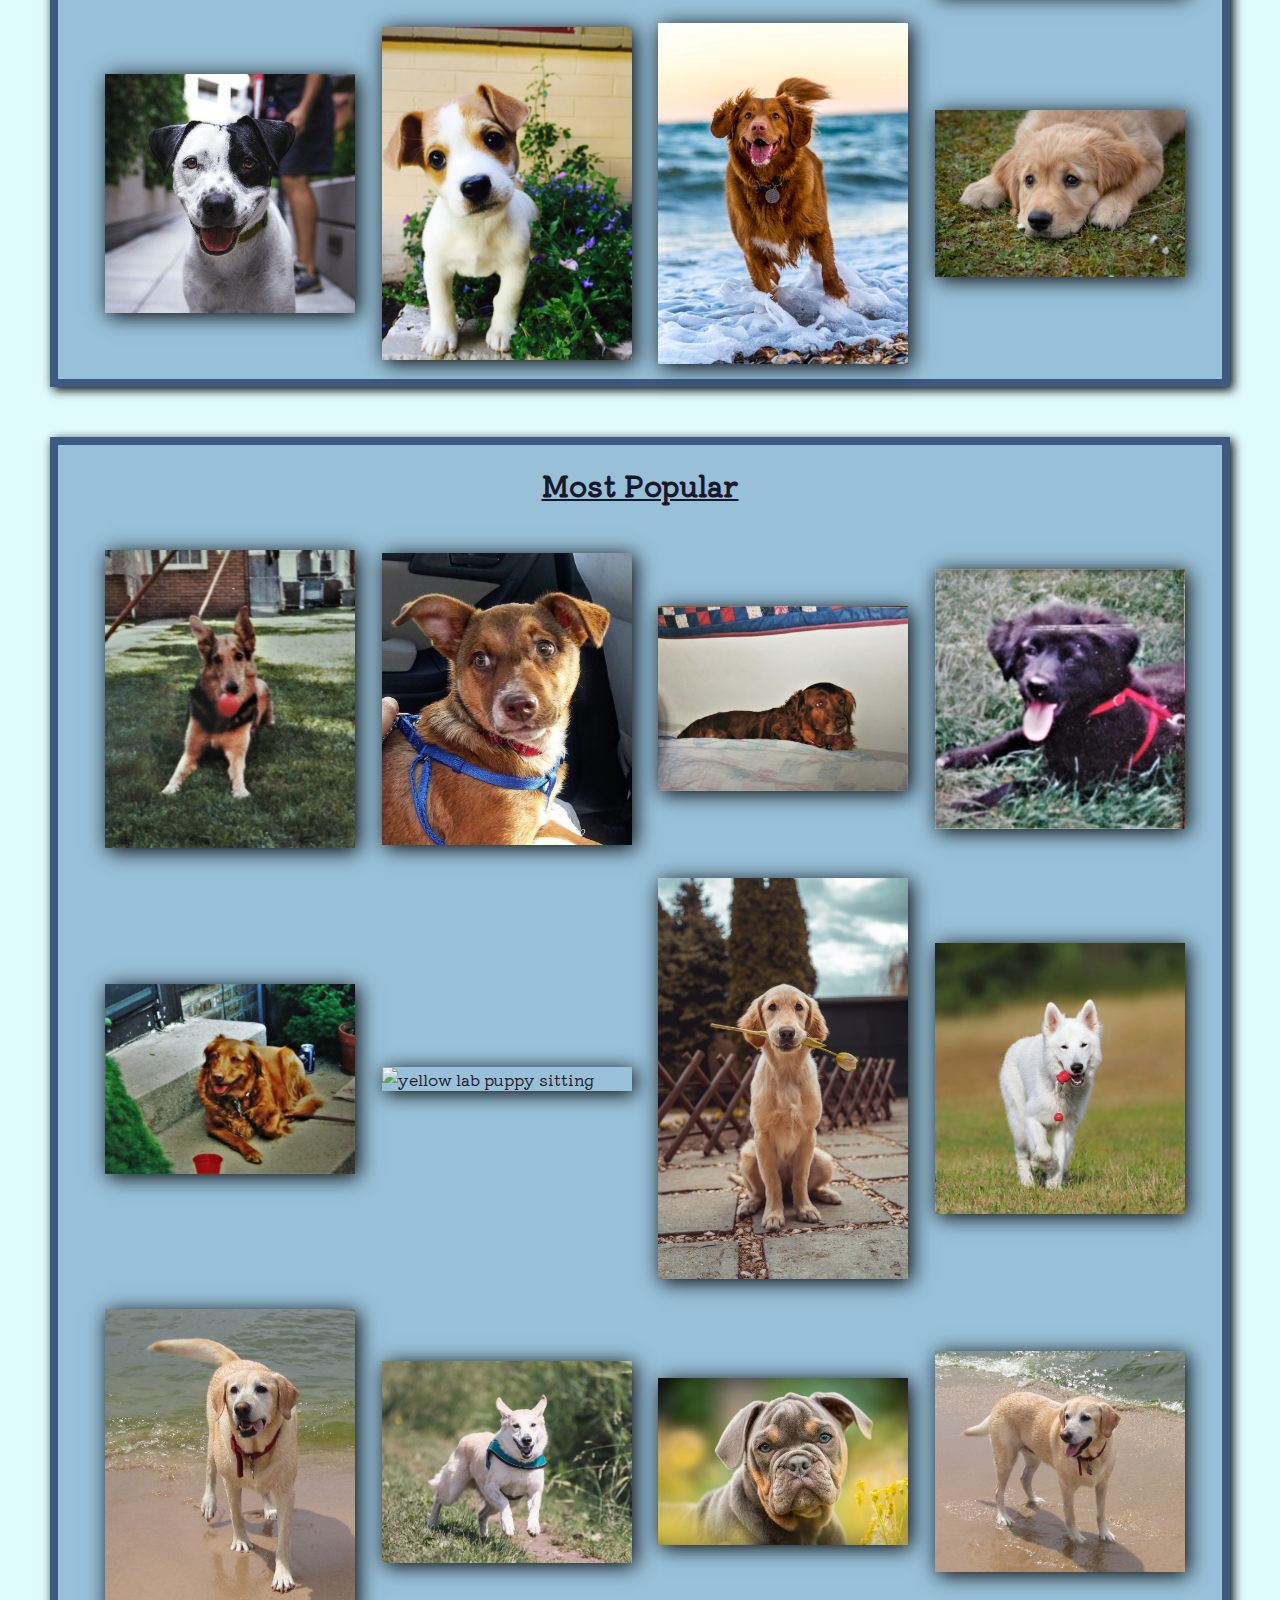
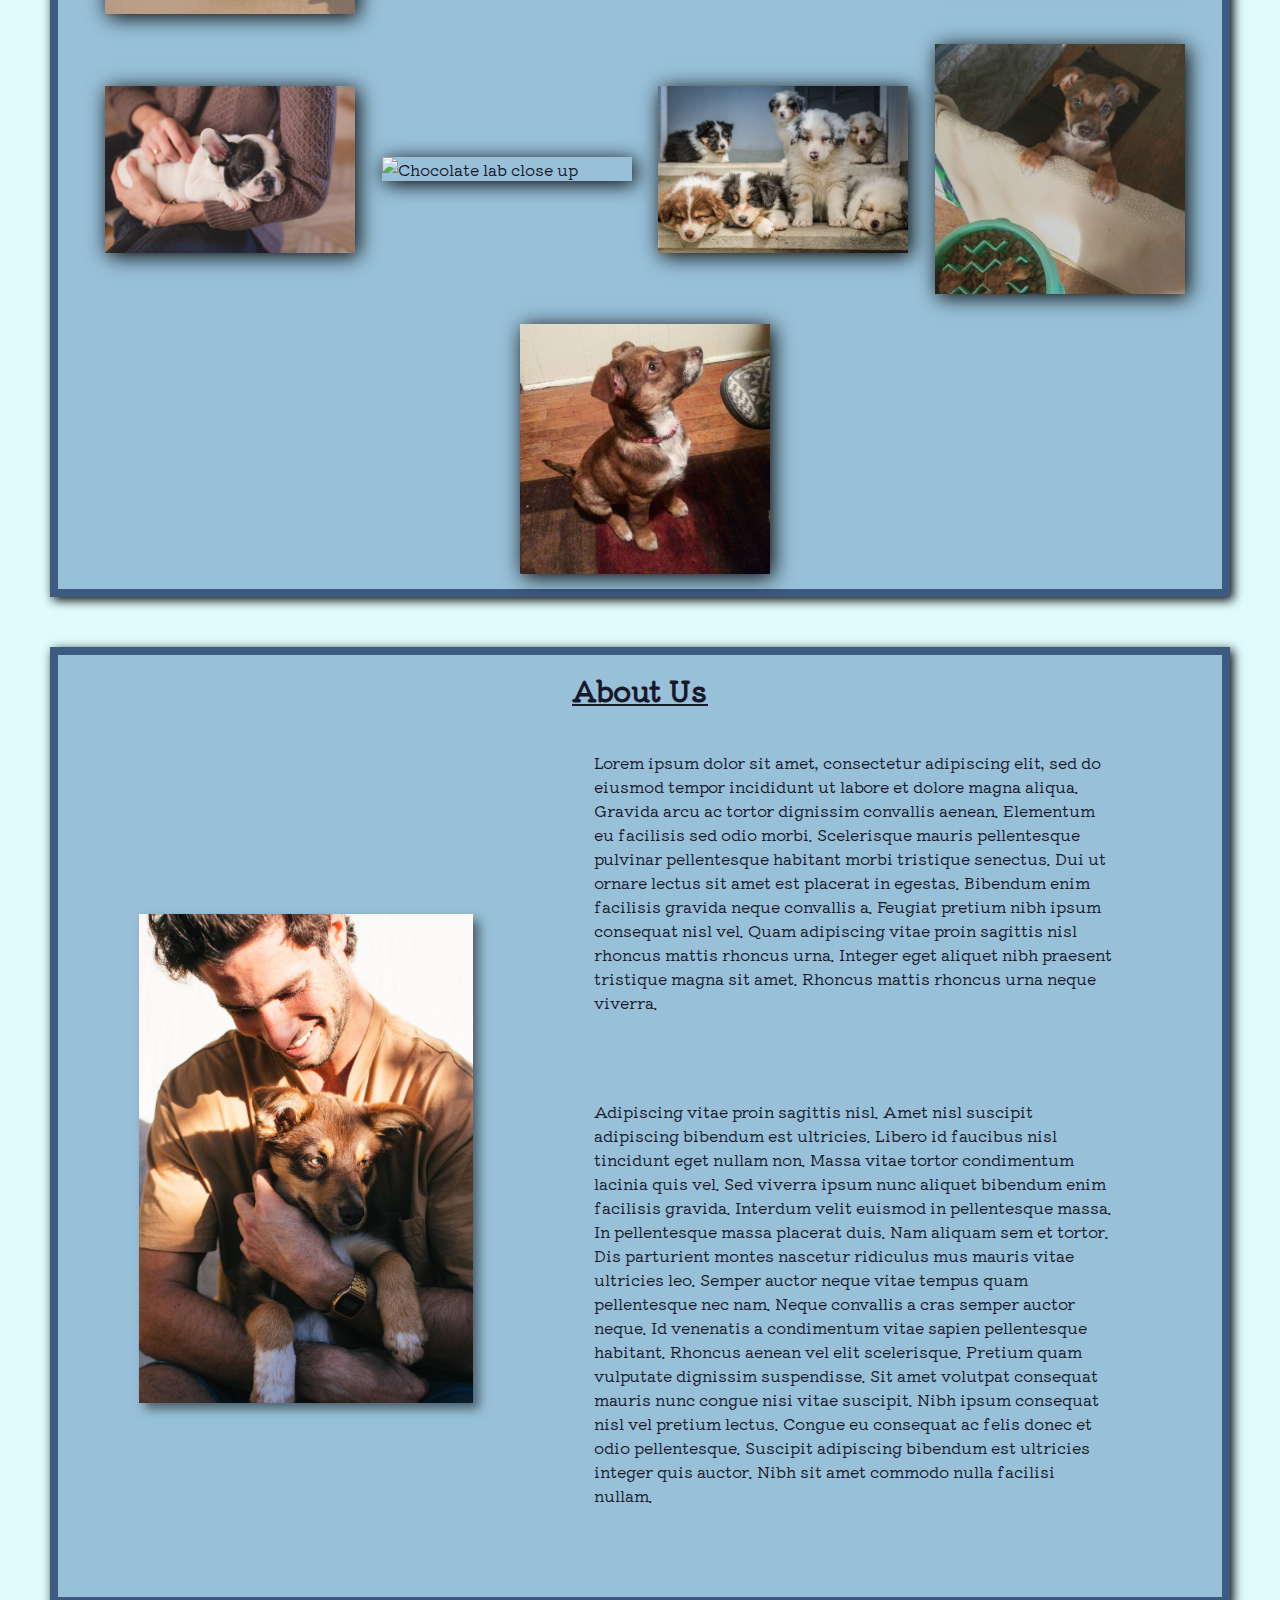
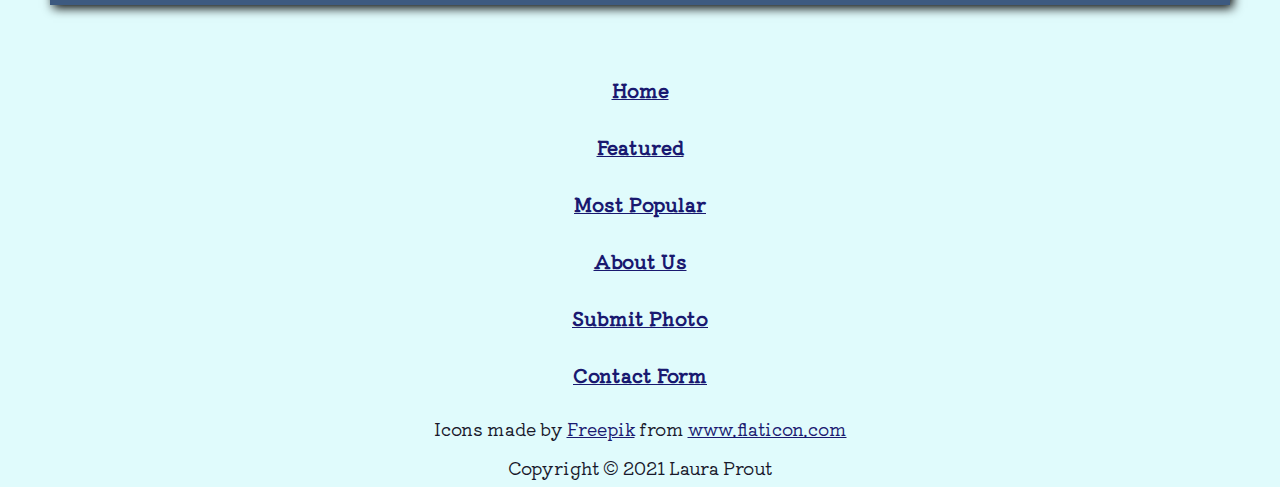
==== commit 1091e35c: "improved hover and active cases for anchor links, deleted increased photo size for hover case, and m" ====
--- a/index.html
+++ b/index.html
@@ -7,7 +7,6 @@
 		<link rel="preconnect" href="https://fonts.gstatic.com">
 		<link href="https://fonts.googleapis.com/css2?family=Caveat:wght@500&family=Homemade+Apple&family=Kiwi+Maru:wght@500&display=swap" rel="stylesheet">
 		<link rel="icon" href="./images/pawprint.svg">
-		
 		<title>Gallery of Good Dogs</title>
 	</head>
 
@@ -16,110 +15,113 @@
 			<div class="header-col1">
 				<div class="header-row1">
 					<h1 class="site-name" id="good-dog-gallery">Gallery of Good Dogs</h1>
-					<img id="logo" alt="Website Logo of Dog" src="./images/sitting-dog.svg"/>
+					<img id="logo" alt="Website Logo of Dog Sitting" src="./images/sitting-dog.svg"/>
 				</div> <!--header row 1-->
 
 				<div class="header-row2" >
 					<h3 class="description">An elegant online gallery of good dogs. View featured photos, full gallery, or or submit your own photos to be featured here. All good dogs welcome!</h3>
 				</div> <!--header row 2-->
-
 			</div> <!--header column 1-->
 
 			<div class="header-col2">
-				
-				<h3><nav class="header-nav">
-					<a class="nav-link" href="#">Home</a>
+				<nav class="header-nav">
+					<h3>
+					<a class="nav-link" href="index.html">Home</a>
 					<a class="nav-link" href="#gallery.html">Full Gallery</a>
 					<a class="nav-link" href="#featured">Featured</a>
 					<a class="nav-link" href="#most-popular">Most Popular</a>
 					<a class="nav-link" href="#about">About Us</a>
 					<a class="nav-link" href="submit.html">Submit Photo</a>
 					<a class="nav-link" href="contact.html">Contact Form</a>
-				</nav></h3>
-
-				<div id="shopping-cart"><button class="cart-button">Add Prints to Cart</button><img src="./images/shopping-cart.svg" id="cart" alt="image for shopping cart"></div>
-
+					</h3>
+				</nav>
+			
+				<div id="shopping-cart"><button class="cart-button">Add Prints to Cart</button><img id="cart" src="./images/shopping-cart.svg"  alt="image for shopping cart"></div>
 		
-				<div id="tagline" align="center"><strong><em>All dogs are good dogs.<img id="paw" src="./images/pawprint.svg" alt="pawprint"/></em>
+				<div id="tagline"><strong><em>All dogs are good dogs.<img id="paw" src="./images/pawprint.svg" alt="pawprint"/></em></strong></div>
+			
 			</div> <!--header column2-->
 		</header>
+
 			<main>		
 				<section class="featured-section" id="featured">
-					<div class="photo-row1"><h2>Featured<br/></h2></div>
+					<div class="photo-row1"><h2>Featured</h2></div>
 					<div class="photo-row2">
-						<div class="photo-container"><img src="./images/ziggy2.jpg" alt="Ziggy with water balloon"/></div>
-						<div class="photo-container"><img src="./images/lucky1.jpg" alt="Lucky outside"/></div>
-						<div class="photo-container"><img src="./images/ruby1.jpg" alt="Ruby portrait"/></div>
-						<div class="photo-container"><img src="./images/jessie1.JPG" alt="Jessie at the beach"/></div>
-						<div class="photo-container"><img src="./images/luna1.jpg" alt="Luna sitting giving paw"/></div>
-						<div class="photo-container"><img src="./images/husky-pup.jpg" alt=" Grey and white husky puppy"/></div>
-						<div class="photo-container"><img src="./images/yellow-lab2.jpg" alt="yellow lab puppy sitting"/></div>
-						<div class="photo-container"><img src="./images/pool_pup.jpg" alt="Rottie puppy in the pool"/></div>
-						<div class="photo-container"><img src="./images/happy-pit.jpg" alt="Happy black and white pit"/></div>
-						<div class="photo-container"><img src="./images/terrier-pup.jpg" alt="Terrier puppy"/></div>
-						<div class="photo-container"><img src="./images/toller-beach.jpg" alt="Toller on beach"/></div>
-						<div class="photo-container"><img src="./images/golden-pup.jpg" alt="Golden puppy"/></div>
+						<div class="photo-container"><img class="gallery-photo" src="./images/ziggy2.jpg" alt="Ziggy with water balloon"/></div>
+						<div class="photo-container"><img class="gallery-photo" src="./images/lucky1.jpg" alt="Lucky outside"/></div>
+						<div class="photo-container"><img class="gallery-photo" src="./images/ruby1.jpg" alt="Ruby portrait"/></div>
+						<div class="photo-container"><img class="gallery-photo" src="./images/jessie1.JPG" alt="Jessie at the beach"/></div>
+						<div class="photo-container"><img class="gallery-photo" src="./images/luna1.jpg" alt="Luna sitting giving paw"/></div>
+						<div class="photo-container"><img class="gallery-photo" src="./images/husky-pup.jpg" alt=" Grey and white husky puppy"/></div>
+						<div class="photo-container"><img class="gallery-photo" src="./images/yellow-lab2.jpg" alt="yellow lab puppy sitting"/></div>
+						<div class="photo-container"><img class="gallery-photo" src="./images/pool_pup.jpg" alt="Rottie puppy in the pool"/></div>
+						<div class="photo-container"><img class="gallery-photo" src="./images/happy-pit.jpg" alt="Happy black and white pit"/></div>
+						<div class="photo-container"><img class="gallery-photo" src="./images/terrier-pup.jpg" alt="Terrier puppy"/></div>
+						<div class="photo-container"><img class="gallery-photo" src="./images/toller-beach.jpg" alt="Toller on beach"/></div>
+						<div class="photo-container"><img class="gallery-photo" src="./images/golden-pup.jpg" alt="Golden puppy"/></div>
 					</div>
 				</section>
 
 				<section class="most-popular-section" id="most-popular">
 					<div class="photo-row1"><h2>Most Popular</h2></div>
 					<div class="photo-row1">
-						<div class="photo-container"><img src="./images/ziggy2.jpg" alt="Ziggy with water balloon"/></div>
-						<div class="photo-container"><img src="./images/luna2.jpg" alt="Luna sitting in car"/></div>
-						<div class="photo-container"><img src="./images/ruby3.jpg" alt="Ruby sitting"/></div>
-						<div class="photo-container"><img src="./images/lucky2.jpg" alt="Lucky puppy"/></div>						
-						<div class="photo-container"><img src="./images/ruby2.jpg" alt="Ruby sitting outside"/></div>
-						<div class="photo-container"><img src="./images/yellow-lab1.jpg" alt="yellow lab puppy sitting"/></div>
-						<div class="photo-container"><img src="./images/golden-tulip.jpg" alt="golden holding tulip in mouth"/></div>
-						<div class="photo-container"><img src="./images/swiss-shepherd.jpg" alt="Swiss shepherd in field"/></div>				
-						<div class="photo-container"><img src="./images/jessie2.JPG" alt="Jessie at the beach"/></div>
-						<div class="photo-container"><img src="./images/running-pup.jpg" alt="Dog running in field"/></div>
-						<div class="photo-container"><img src="./images/bulldog_pup1.jpg" alt="Bulldog puppy"/></div>
-						<div class="photo-container"><img src="./images/jessie3.JPG" alt="Jessie at the beach"/></div>
-						<div class="photo-container"><img src="./images/bulldog-pup2.jpg" alt="Bulldog puppy being held"/></div>
-						<div class="photo-container"><img src="./images/choco-lab.jpg" alt="Chocolate lab close up"/></div>
-						<div class="photo-container"><img src="./images/aussie-pups.jpg" alt="aussie puppies"/></div>
-						<div class="photo-container"><img src="./images/luna3.jpg" alt="Luna sitting"/></div>
-						<div class="photo-container"><img src="./images/luna4.jpg" alt="Luna begging"/></div>				
+						<div class="photo-container"><img class="gallery-photo" src="./images/ziggy2.jpg" alt="Ziggy with water balloon"/></div>
+						<div class="photo-container"><img class="gallery-photo" src="./images/luna2.jpg" alt="Luna sitting in car"/></div>
+						<div class="photo-container"><img class="gallery-photo" src="./images/ruby3.jpg" alt="Ruby sitting"/></div>
+						<div class="photo-container"><img class="gallery-photo" src="./images/lucky2.jpg" alt="Lucky puppy"/></div>						
+						<div class="photo-container"><img class="gallery-photo" src="./images/ruby2.jpg" alt="Ruby sitting outside"/></div>
+						<div class="photo-container"><img class="gallery-photo" src="./images/yellow-lab1.jpg" alt="yellow lab puppy sitting"/></div>
+						<div class="photo-container"><img class="gallery-photo" src="./images/golden-tulip.jpg" alt="golden holding tulip in mouth"/></div>
+						<div class="photo-container"><img class="gallery-photo" src="./images/swiss-shepherd.jpg" alt="Swiss shepherd in field"/></div>				
+						<div class="photo-container"><img class="gallery-photo" src="./images/jessie2.JPG" alt="Jessie at the beach"/></div>
+						<div class="photo-container"><img class="gallery-photo" src="./images/running-pup.jpg" alt="Dog running in field"/></div>
+						<div class="photo-container"><img class="gallery-photo" src="./images/bulldog_pup1.jpg" alt="Bulldog puppy"/></div>
+						<div class="photo-container"><img class="gallery-photo" src="./images/jessie3.JPG" alt="Jessie at the beach"/></div>
+						<div class="photo-container"><img class="gallery-photo" src="./images/bulldog-pup2.jpg" alt="Bulldog puppy being held"/></div>
+						<div class="photo-container"><img class="gallery-photo" src="./images/choco-lab.jpg" alt="Chocolate lab close up"/></div>
+						<div class="photo-container"><img class="gallery-photo" src="./images/aussie-pups.jpg" alt="aussie puppies"/></div>
+						<div class="photo-container"><img class="gallery-photo" src="./images/luna3.jpg" alt="Luna sitting"/></div>
+						<div class="photo-container"><img class="gallery-photo" src="./images/luna4.jpg" alt="Luna begging"/></div>				
 					</div>
 				</section>
 
-				<section class="about-section" id="about">
-				<h4></h4>
+				<section class="about-section" id="about">					
+					<h2>About Us</h2>
+						<div class="about-row">
+							<div class="about-image">
+								<a href="https://www.pexels.com/photo/crop-man-with-puppy-in-hands-5490235/">	
+									<img id="about-image" alt="Photo of man with puppy in hands" src ="./images/pexels-rachel-claire.jpg" />
+								</a>
+							</div>
+							
+							<!-- About Text -->
+							<div class="about-text">
+								<p>
+									Lorem ipsum dolor sit amet, consectetur adipiscing elit, sed do eiusmod tempor incididunt ut labore et dolore magna aliqua. Gravida arcu ac tortor dignissim convallis aenean. Elementum eu facilisis sed odio morbi. Scelerisque mauris pellentesque pulvinar pellentesque habitant morbi tristique senectus. Dui ut ornare lectus sit amet est placerat in egestas. Bibendum enim facilisis gravida neque convallis a. Feugiat pretium nibh ipsum consequat nisl vel. Quam adipiscing vitae proin sagittis nisl rhoncus mattis rhoncus urna. Integer eget aliquet nibh praesent tristique magna sit amet. Rhoncus mattis rhoncus urna neque viverra.<br/>
+								</p>
+								<p>
+									Adipiscing vitae proin sagittis nisl. Amet nisl suscipit adipiscing bibendum est ultricies. Libero id faucibus nisl tincidunt eget nullam non. Massa vitae tortor condimentum lacinia quis vel. Sed viverra ipsum nunc aliquet bibendum enim facilisis gravida. Interdum velit euismod in pellentesque massa. In pellentesque massa placerat duis. Nam aliquam sem et tortor. Dis parturient montes nascetur ridiculus mus mauris vitae ultricies leo. Semper auctor neque vitae tempus quam pellentesque nec nam. Neque convallis a cras semper auctor neque. Id venenatis a condimentum vitae sapien pellentesque habitant. Rhoncus aenean vel elit scelerisque. Pretium quam vulputate dignissim suspendisse. Sit amet volutpat consequat mauris nunc congue nisi vitae suscipit. Nibh ipsum consequat nisl vel pretium lectus. Congue eu consequat ac felis donec et odio pellentesque. Suscipit adipiscing bibendum est ultricies integer quis auctor. Nibh sit amet commodo nulla facilisi nullam.<br/>
+								</p>
+						</div> 	<!-- About Text, closed -->
 					
-						<h2>About Us</h2>
-							<div class="about-row">
-								<div class="about-image">
-									<a href="https://www.pexels.com/photo/crop-man-with-puppy-in-hands-5490235/">	
-										<img  id="about-image" alt="Photo of man with puppy in hands" src ="./images/pexels-rachel-claire.jpg" />
-									</a>
-								</div>
-								
-								<div class="about-text">
-									<p>
-										Lorem ipsum dolor sit amet, consectetur adipiscing elit, sed do eiusmod tempor incididunt ut labore et dolore magna aliqua. Gravida arcu ac tortor dignissim convallis aenean. Elementum eu facilisis sed odio morbi. Scelerisque mauris pellentesque pulvinar pellentesque habitant morbi tristique senectus. Dui ut ornare lectus sit amet est placerat in egestas. Bibendum enim facilisis gravida neque convallis a. Feugiat pretium nibh ipsum consequat nisl vel. Quam adipiscing vitae proin sagittis nisl rhoncus mattis rhoncus urna. Integer eget aliquet nibh praesent tristique magna sit amet. Rhoncus mattis rhoncus urna neque viverra.<br/>
-									</p>
-									<p>
-										Adipiscing vitae proin sagittis nisl. Amet nisl suscipit adipiscing bibendum est ultricies. Libero id faucibus nisl tincidunt eget nullam non. Massa vitae tortor condimentum lacinia quis vel. Sed viverra ipsum nunc aliquet bibendum enim facilisis gravida. Interdum velit euismod in pellentesque massa. In pellentesque massa placerat duis. Nam aliquam sem et tortor. Dis parturient montes nascetur ridiculus mus mauris vitae ultricies leo. Semper auctor neque vitae tempus quam pellentesque nec nam. Neque convallis a cras semper auctor neque. Id venenatis a condimentum vitae sapien pellentesque habitant. Rhoncus aenean vel elit scelerisque. Pretium quam vulputate dignissim suspendisse. Sit amet volutpat consequat mauris nunc congue nisi vitae suscipit. Nibh ipsum consequat nisl vel pretium lectus. Congue eu consequat ac felis donec et odio pellentesque. Suscipit adipiscing bibendum est ultricies integer quis auctor. Nibh sit amet commodo nulla facilisi nullam.<br/>
-									</p>
-							</div>
 					</div>
 				</section>
 			</main>
 			<footer>
-				<h3><nav class="footer-nav">
-					<a class="nav-link" href="#">Home</a>
-					<a class="nav-link" href="#featured">Featured</a>
-					<a class="nav-link" href="#most-popular">Most Popular</a>
-					<a class="footer-nav-link" href="#about">About Us</a>
-					<a class="nav-link" href="#submit">Submit Photo</a>
-					<a class="nav-link" href="contact.html">Contact Form</a>
-				</nav></h3>
+				<nav class="footer-nav">
+					<h3>
+						<a class="nav-link" href="index.html">Home</a>
+						<a class="nav-link" href="#featured">Featured</a>
+						<a class="nav-link" href="#most-popular">Most Popular</a>
+						<a class="nav-link" href="#about">About Us</a>
+						<a class="nav-link" href="#submit">Submit Photo</a>
+						<a class="nav-link" href="contact.html">Contact Form</a>
+					</h3>
+				</nav>
 					
 				<div class="icon-cred">Icons made by <a href="https://www.freepik.com" title="Freepik">Freepik</a> from <a href="https://www.flaticon.com/" title="Flaticon">www.flaticon.com</a></div>
 				
-				<div class="copyright">Copyright&copy 2021 Laura Prout</div>
+				<div class="copyright">Copyright &copy; 2021 Laura Prout</div>
 			</footer>
 	</body>
-</html>
+</html>--- a/style.css
+++ b/style.css
@@ -1,4 +1,4 @@
-* Paul Irish  Reset */
+/* ---- Paul Irish  Reset ------------ */
 
 html {
 	box-sizing: border-box;
@@ -20,7 +20,6 @@
 	color: rgb(24, 24, 43);
 }
 
-
 /* --------------HEADER-------------------------------------------- */
 
 /* styling for page logo */
@@ -124,8 +123,13 @@
 
 /* ------------------------MAIN-------------------------- */
 
+
+/* Sections General styling */
 section {
-	margin: 50px 50px;
+	display: flex;
+	justify-content: center;
+	flex-direction: column;
+	margin: 50px;
 	border:  8px solid #3d5a80;
 	background-color: #98c1d9;
 	box-shadow: 3px 3px 10px black;
@@ -139,9 +143,10 @@
 	justify-content: flex-start;
 }
 
-.cart-button {
+/* ----CART BUTTON ----- */
+.cart-button, .submit {
 	color: #e0fbfc;
-	background-color: #007200;
+	background-color: #0098a3;
 	font-size: 1.1em;
 	padding: 5px 15px;
 	border: 2px black solid;
@@ -173,6 +178,8 @@
 	justify-content: flex-end;
 }
 
+
+/* Gallery Photos */
 .photo-container {
 	display: flex;
 	flex-direction: column;
@@ -180,28 +187,26 @@
 	justify-content: space-evenly;
 	align-items: space-evenly;
 	margin: 10px 10px 0px 0px;
-}
-
-
-.photo-container img {
+	
+}
+
+.gallery-photo {
 	width: 100%;
 	min-width: 125px;
 	box-shadow: 3px 3px 20px black;
 	margin: 10px;
-}
-
-.photo-container:hover {
-	width: 275px;
+	
+}
+
+.gallery-photo:hover {
 	cursor: pointer;
-}
-
-.photo-container img:hover {
-	box-shadow: 2px 2px 20px #46351d;
+	box-shadow: 2px 2px 20px #a50000;
 }
 
 .photo-container:active {
-	width: 600px;
+	width: 800px;
 	cursor: pointer;
+	position: absolute;
 }
 
 
@@ -210,10 +215,11 @@
 	flex-direction: row;
 	flex-wrap: wrap;
 	justify-content: space-evenly;
-	margin: 5px 25px;
-}
-
-
+	margin: 5px 20px;
+}
+
+
+/* About section */
 .about-image {
 	display: flex;
 	justify-content: center;
@@ -252,25 +258,31 @@
 	padding: 10px 25px 75px 10px;
 }
 
+/* Anchor elements */
+
 a:link {
 	color: midnightblue;
 }
 
-a:hover {
-	color: rgb(255, 187, 0);
-}
-
 a:visited {
 	color: rgb(8, 6, 39);
 }
 
-section {
-	display: flex;
-	justify-content: center;
-	flex-direction: column;
-
-}
-
+a:hover {
+	color: #A2290B;
+/*	text-shadow: 2px 2px 8px midnightblue; */
+}
+
+
+
+
+/* Forms */
+
+form {
+	display: flex;
+	justify-content: center;
+	margin: 25px;
+}
 
 /* ---------FOOTER------------------------------*/
 
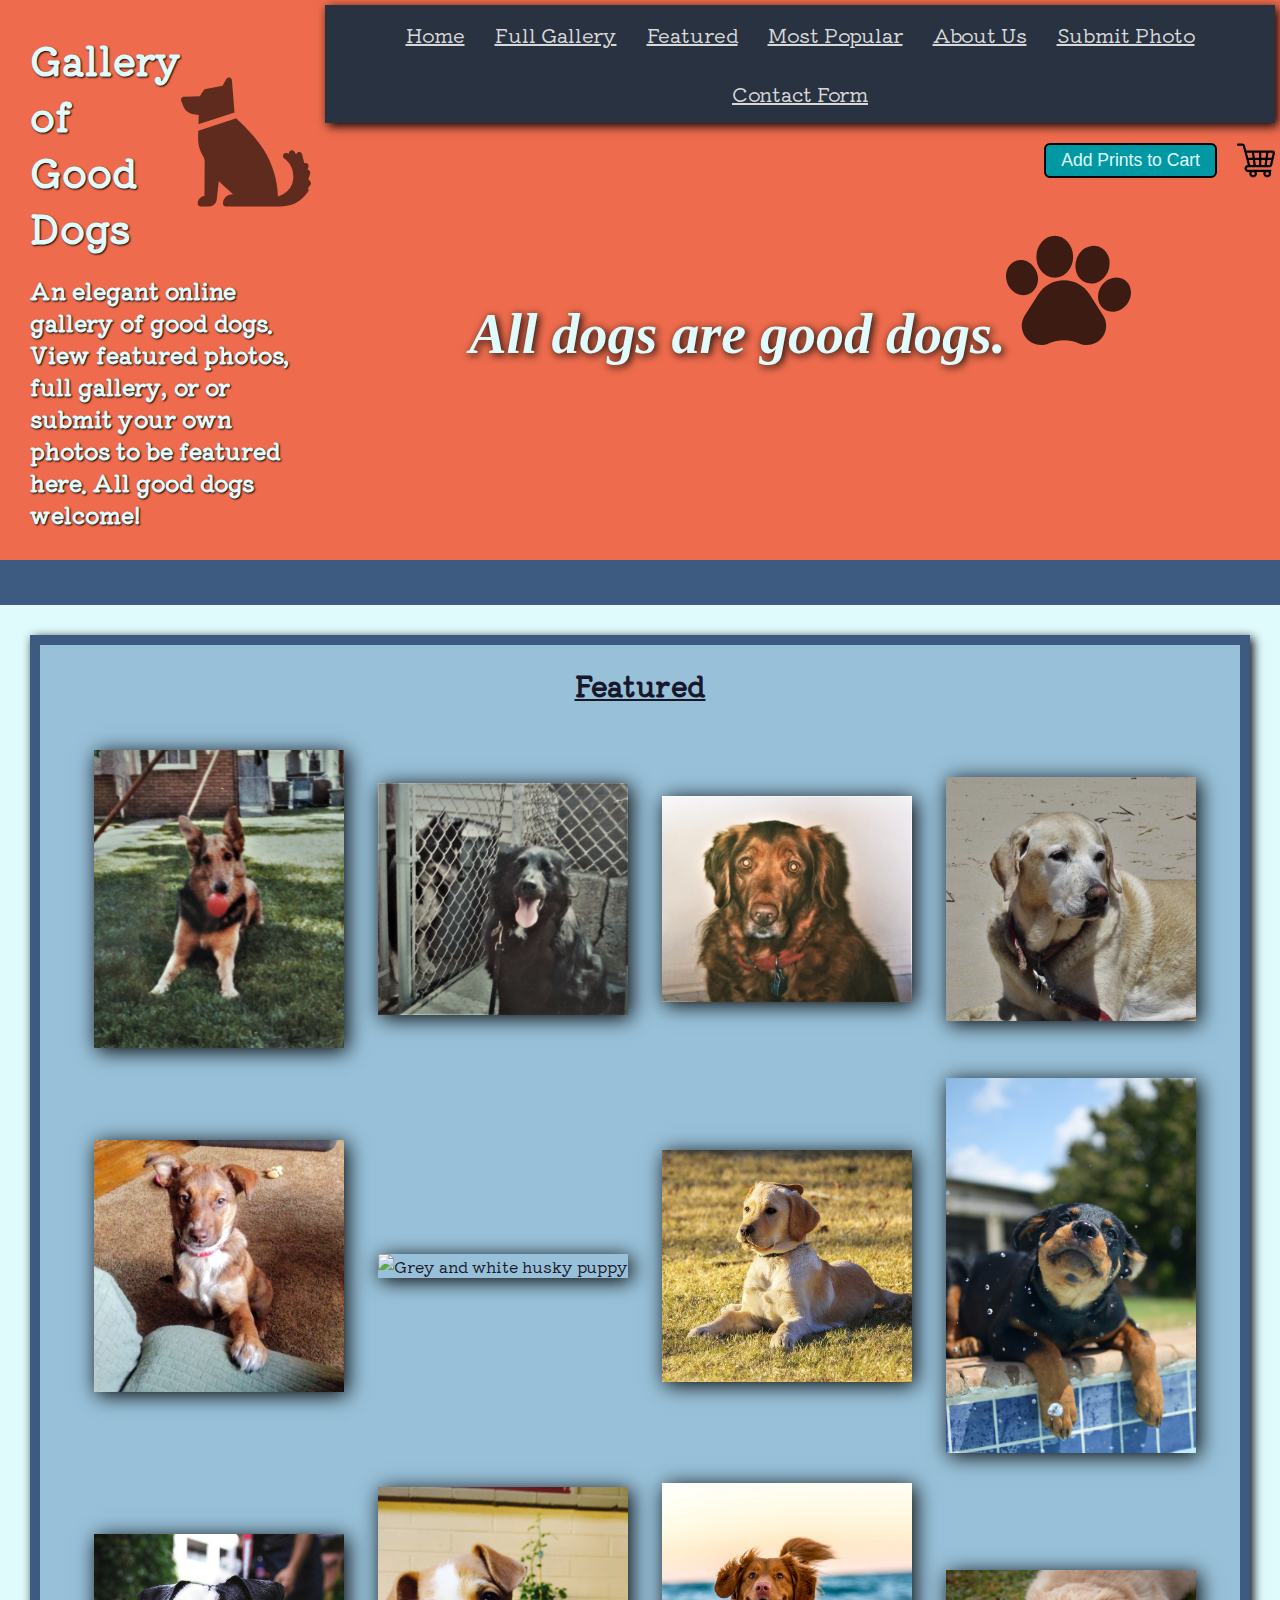
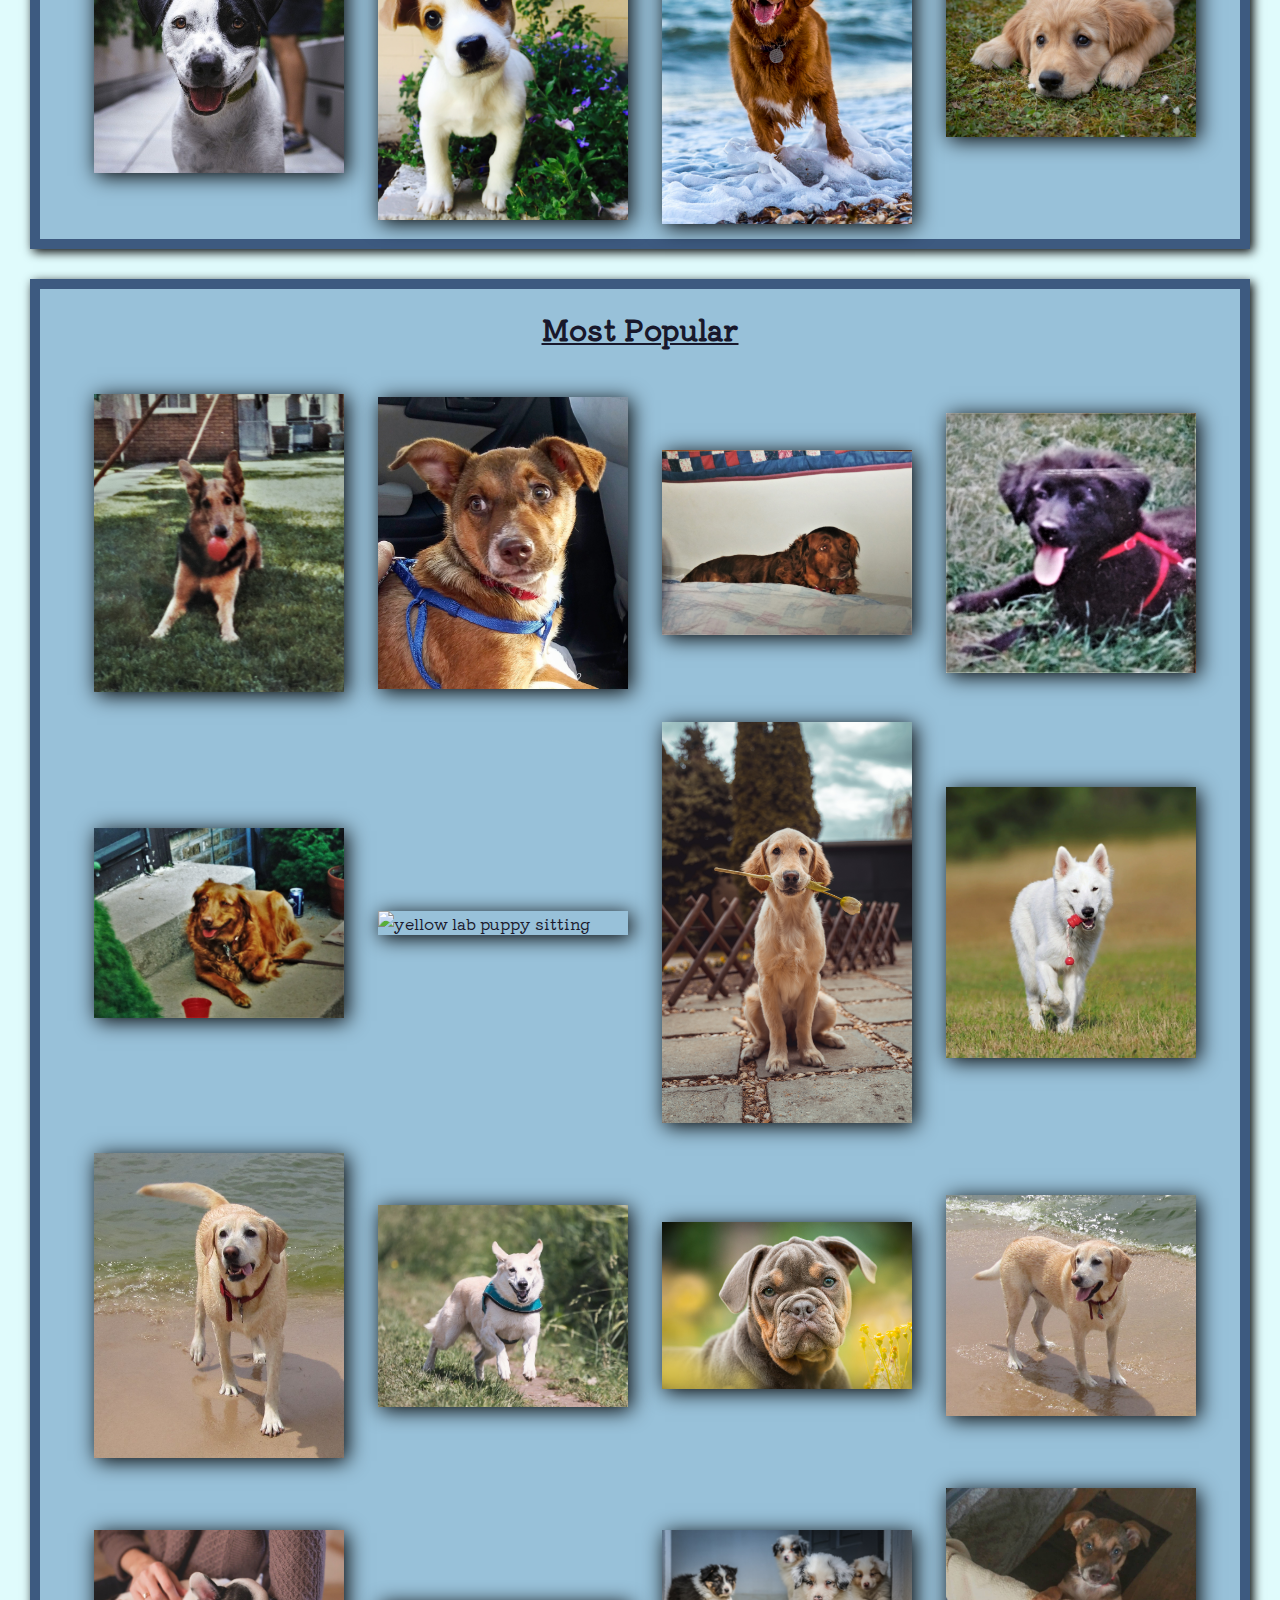
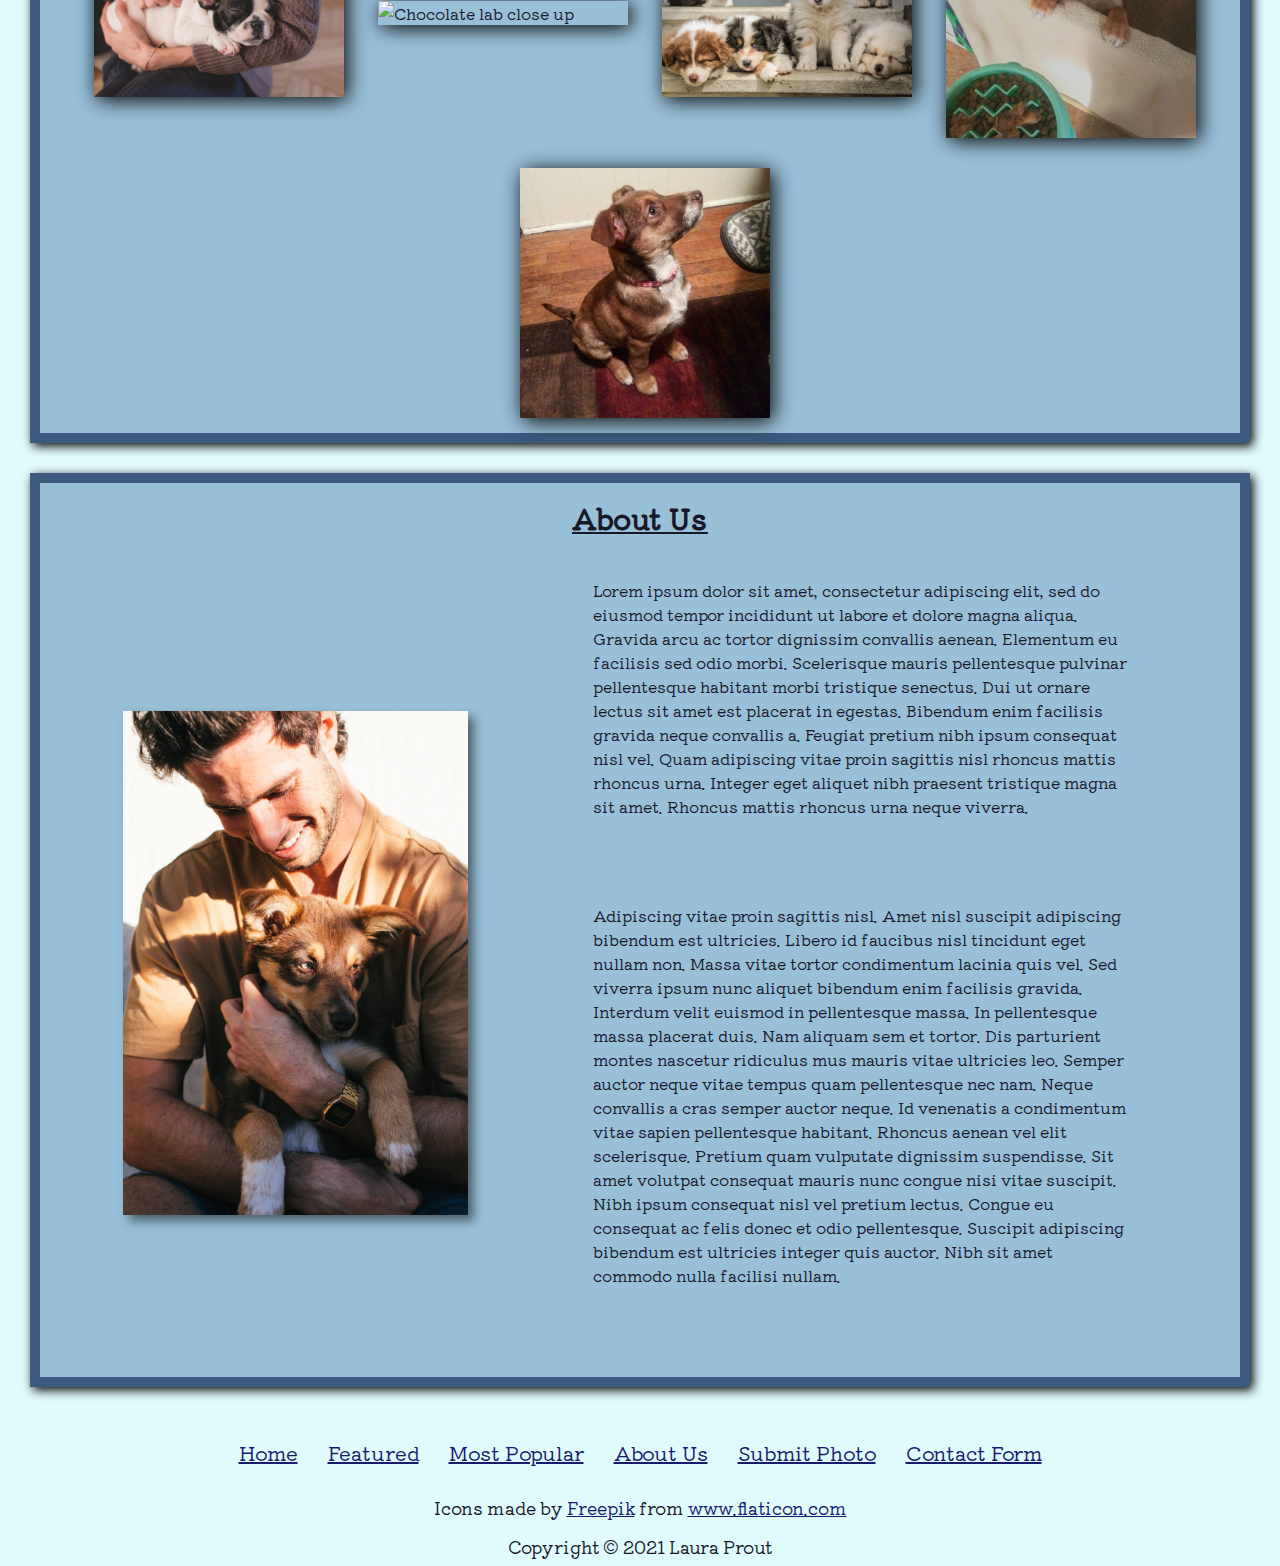
==== commit b7f0cf9f: "added script for modal feature on gallery images and used jquery to automate the code for class name" ====
--- a/index.html
+++ b/index.html
@@ -7,6 +7,7 @@
 		<link rel="preconnect" href="https://fonts.gstatic.com">
 		<link href="https://fonts.googleapis.com/css2?family=Caveat:wght@500&family=Homemade+Apple&family=Kiwi+Maru:wght@500&display=swap" rel="stylesheet">
 		<link rel="icon" href="./images/pawprint.svg">
+		<script src="https://ajax.googleapis.com/ajax/libs/jquery/3.5.1/jquery.min.js"></script>
 		<title>Gallery of Good Dogs</title>
 	</head>
 
@@ -25,7 +26,6 @@
 
 			<div class="header-col2">
 				<nav class="header-nav">
-					<h3>
 					<a class="nav-link" href="index.html">Home</a>
 					<a class="nav-link" href="#gallery.html">Full Gallery</a>
 					<a class="nav-link" href="#featured">Featured</a>
@@ -33,7 +33,6 @@
 					<a class="nav-link" href="#about">About Us</a>
 					<a class="nav-link" href="submit.html">Submit Photo</a>
 					<a class="nav-link" href="contact.html">Contact Form</a>
-					</h3>
 				</nav>
 			
 				<div id="shopping-cart"><button class="cart-button">Add Prints to Cart</button><img id="cart" src="./images/shopping-cart.svg"  alt="image for shopping cart"></div>
@@ -44,16 +43,36 @@
 		</header>
 
 			<main>		
+				<!--Modal Set up for "pop-out" feature on images in gallery-->
+				<div id="myModal" class="modal">
+
+					<!-- The Close Button -->
+					<span class="close">&times;</span>
+
+					<!-- Modal Content (The Image) -->
+					<img class="modal-content" id="img01">
+
+					<!-- Modal Caption (Image Text) -->
+					<div id="caption"></div>
+
+				</div> <!--modal-->
 				<section class="featured-section" id="featured">
 					<div class="photo-row1"><h2>Featured</h2></div>
 					<div class="photo-row2">
-						<div class="photo-container"><img class="gallery-photo" src="./images/ziggy2.jpg" alt="Ziggy with water balloon"/></div>
+						<div class="photo-container" >
+						
+							<img id="ziggy2" class="gallery-photo" src="./images/ziggy2.jpg" alt="Ziggy with water balloon"/>
+						
+
+							
+						</div>
+							
 						<div class="photo-container"><img class="gallery-photo" src="./images/lucky1.jpg" alt="Lucky outside"/></div>
 						<div class="photo-container"><img class="gallery-photo" src="./images/ruby1.jpg" alt="Ruby portrait"/></div>
 						<div class="photo-container"><img class="gallery-photo" src="./images/jessie1.JPG" alt="Jessie at the beach"/></div>
 						<div class="photo-container"><img class="gallery-photo" src="./images/luna1.jpg" alt="Luna sitting giving paw"/></div>
 						<div class="photo-container"><img class="gallery-photo" src="./images/husky-pup.jpg" alt=" Grey and white husky puppy"/></div>
-						<div class="photo-container"><img class="gallery-photo" src="./images/yellow-lab2.jpg" alt="yellow lab puppy sitting"/></div>
+						<div class="photo-container"><img class="gallery-photo" src="./images/yellow-lab2.jpg" alt="Yellow lab puppy sitting"/></div>
 						<div class="photo-container"><img class="gallery-photo" src="./images/pool_pup.jpg" alt="Rottie puppy in the pool"/></div>
 						<div class="photo-container"><img class="gallery-photo" src="./images/happy-pit.jpg" alt="Happy black and white pit"/></div>
 						<div class="photo-container"><img class="gallery-photo" src="./images/terrier-pup.jpg" alt="Terrier puppy"/></div>
@@ -65,7 +84,11 @@
 				<section class="most-popular-section" id="most-popular">
 					<div class="photo-row1"><h2>Most Popular</h2></div>
 					<div class="photo-row1">
-						<div class="photo-container"><img class="gallery-photo" src="./images/ziggy2.jpg" alt="Ziggy with water balloon"/></div>
+						<div class="photo-container"><img class="gallery-photo" src="./images/ziggy2.jpg" alt="Ziggy with water balloon"/>
+						
+						
+						
+						</div>
 						<div class="photo-container"><img class="gallery-photo" src="./images/luna2.jpg" alt="Luna sitting in car"/></div>
 						<div class="photo-container"><img class="gallery-photo" src="./images/ruby3.jpg" alt="Ruby sitting"/></div>
 						<div class="photo-container"><img class="gallery-photo" src="./images/lucky2.jpg" alt="Lucky puppy"/></div>						
@@ -109,19 +132,20 @@
 			</main>
 			<footer>
 				<nav class="footer-nav">
-					<h3>
-						<a class="nav-link" href="index.html">Home</a>
-						<a class="nav-link" href="#featured">Featured</a>
-						<a class="nav-link" href="#most-popular">Most Popular</a>
-						<a class="nav-link" href="#about">About Us</a>
-						<a class="nav-link" href="#submit">Submit Photo</a>
-						<a class="nav-link" href="contact.html">Contact Form</a>
-					</h3>
+					<a class="nav-link" href="index.html">Home</a>
+					<a class="nav-link" href="#featured">Featured</a>
+					<a class="nav-link" href="#most-popular">Most Popular</a>
+					<a class="nav-link" href="#about">About Us</a>
+					<a class="nav-link" href="#submit">Submit Photo</a>
+					<a class="nav-link" href="contact.html">Contact Form</a>
 				</nav>
 					
 				<div class="icon-cred">Icons made by <a href="https://www.freepik.com" title="Freepik">Freepik</a> from <a href="https://www.flaticon.com/" title="Flaticon">www.flaticon.com</a></div>
 				
 				<div class="copyright">Copyright &copy; 2021 Laura Prout</div>
 			</footer>
+
+	
+		<script src="script.js"></script>
 	</body>
 </html>--- a/style.css
+++ b/style.css
@@ -97,15 +97,16 @@
 }
 
 nav {
-	display: flex;
-	flex-wrap: wrap;
-	align-items: center;
+	font-size: 1.25em;
+	display: flex;
+	align-items: center;
+	flex-wrap: wrap;
 	justify-content: space-evenly;
 }
 
 .header-nav {
 	display: flex;
-	justify-content: space-around;
+	justify-content: center;
 	background-color: #293241;
 	box-shadow: 3px 3px 10px black;	
 }
@@ -115,11 +116,18 @@
 	color: rgb(216, 216, 216);
 }
 
+.header-nav .nav-link:hover {
+	color: #9acff0;
+}
+
 .nav-link {
 	display: flex;
+	flex-wrap: wrap;
 	padding: 15px;
 	justify-content: center;
 }
+
+
 
 /* ------------------------MAIN-------------------------- */
 
@@ -129,8 +137,8 @@
 	display: flex;
 	justify-content: center;
 	flex-direction: column;
-	margin: 50px;
-	border:  8px solid #3d5a80;
+	margin: 30px;
+	border:  10px solid #3d5a80;
 	background-color: #98c1d9;
 	box-shadow: 3px 3px 10px black;
 }
@@ -187,7 +195,6 @@
 	justify-content: space-evenly;
 	align-items: space-evenly;
 	margin: 10px 10px 0px 0px;
-	
 }
 
 .gallery-photo {
@@ -195,20 +202,75 @@
 	min-width: 125px;
 	box-shadow: 3px 3px 20px black;
 	margin: 10px;
-	
+	transition: 0.5s;
 }
 
 .gallery-photo:hover {
 	cursor: pointer;
-	box-shadow: 2px 2px 20px #a50000;
-}
-
-.photo-container:active {
-	width: 800px;
+	opacity: .75;
+}
+
+/* ----Modal for Enlarging Images onClick()---------------------------- */
+
+/* Modal for Gallery Images */
+.modal {
+	display: none; 
+	position: fixed; 
+	z-index: 1; /* Sit on top */
+	padding-top: 100px; /* Location of the box */
+	left: 0;
+	top: 0;
+	width: 100%; 
+	height: 100%; 
+	overflow: auto; /* Enable scroll */
+	background-color: rgb(0,0,0); /* Fallback color */
+	background-color: rgba(0,0,0,0.9); /* Black w/ opacity */
+  }
+
+/* Modal Content (Image) */
+.modal-content {
+	margin: auto;
+	display: block;
+	width: 80%;
+	max-width: 700px;
+	animation-name: zoom;
+	animation-duration: 0.5s;
+  }  
+
+  @keyframes zoom {
+	from {transform:scale(0)}
+	to {transform:scale(1)}
+  }
+
+/* The Close Button */
+.close {
+	position: absolute;
+	top: 15px;
+	right: 35px;
+	color: #f1f1f1;
+	font-size: 40px;
+	font-weight: bold;
+	transition: 0.3s;
+  }
+  
+  .close:hover,
+  .close:focus {
+	color: #bbb;
+	text-decoration: none;
 	cursor: pointer;
-	position: absolute;
-}
-
+  }
+  
+/* Caption of Modal Image (Image Text) - Same Width as the Image */
+#caption {
+	margin: auto;
+	display: block;
+	width: 80%;
+	max-width: 700px;
+	text-align: center;
+	color: #ccc;
+	padding: 10px 0;
+	height: 150px;
+  }
 
 .photo-row2, .photo-row1 {
 	display: flex;
@@ -217,7 +279,6 @@
 	justify-content: space-evenly;
 	margin: 5px 20px;
 }
-
 
 /* About section */
 .about-image {
@@ -272,9 +333,6 @@
 	color: #A2290B;
 /*	text-shadow: 2px 2px 8px midnightblue; */
 }
-
-
-
 
 /* Forms */
 
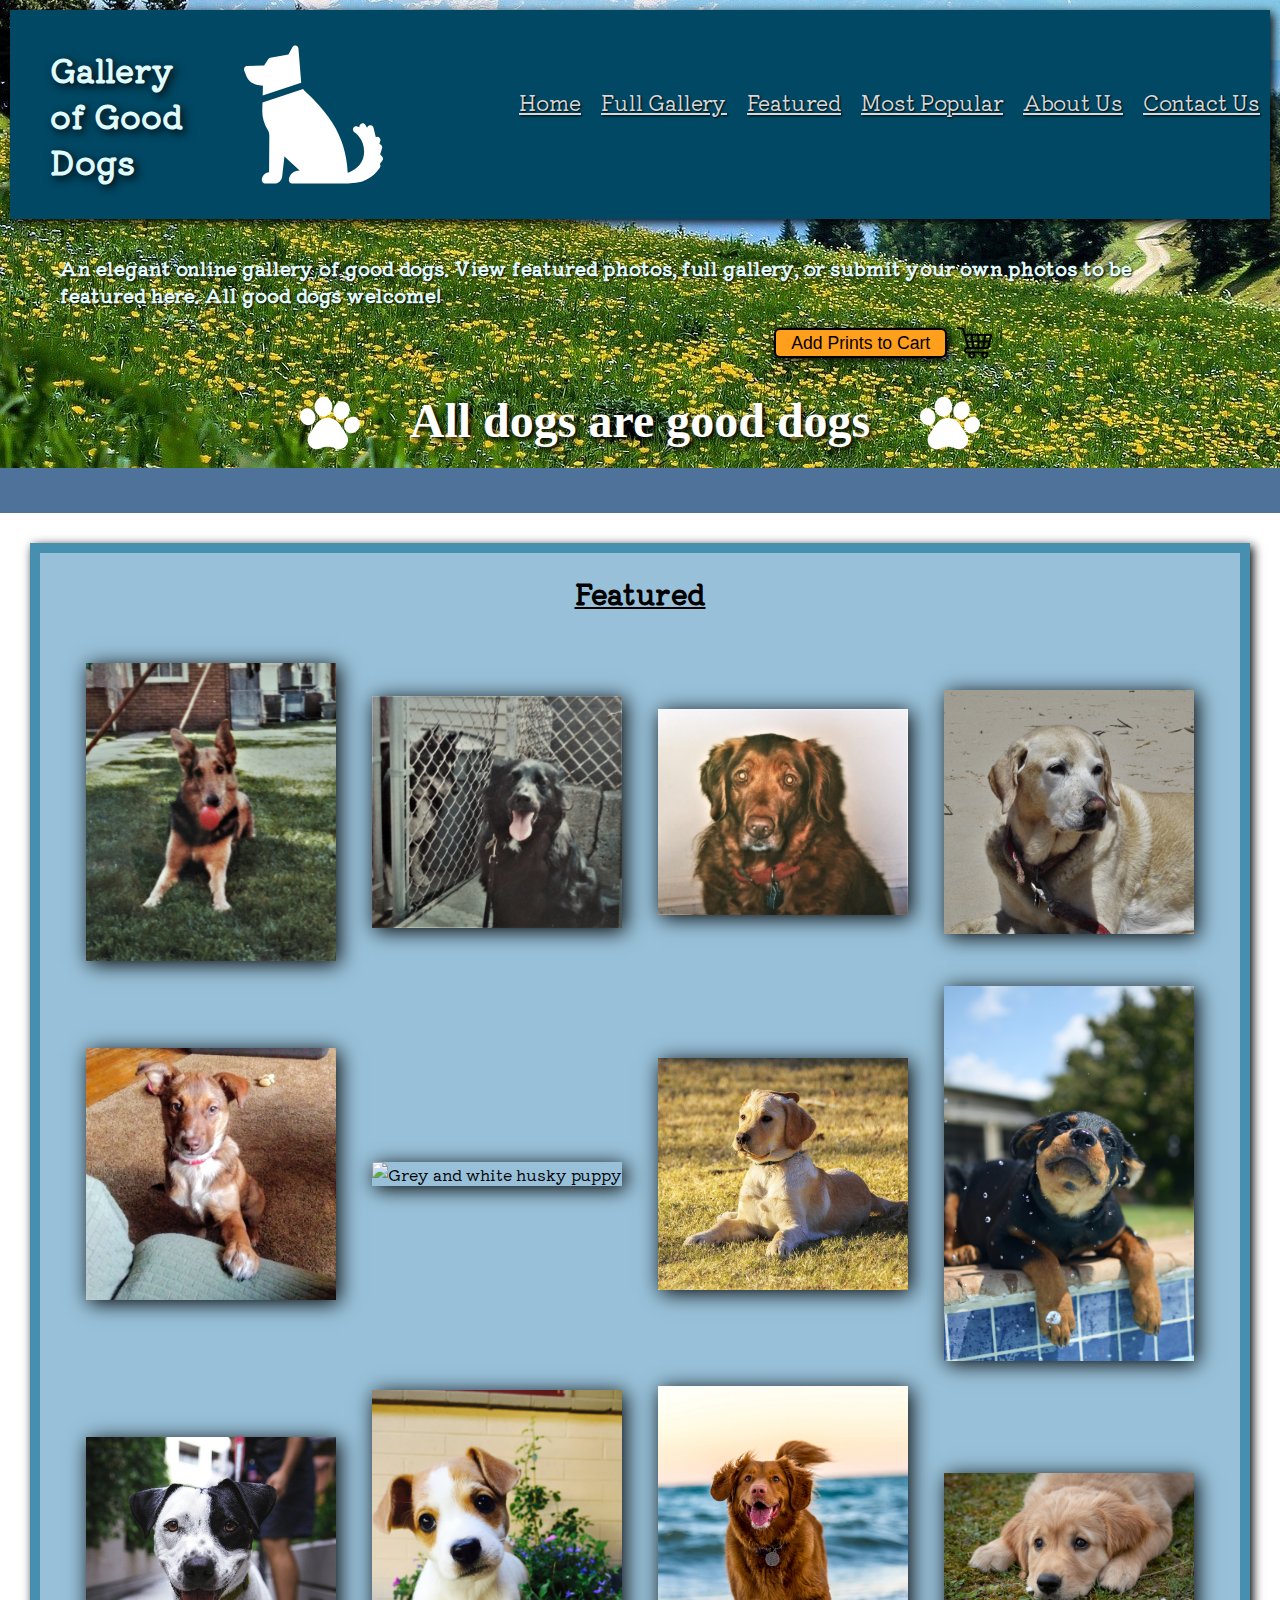
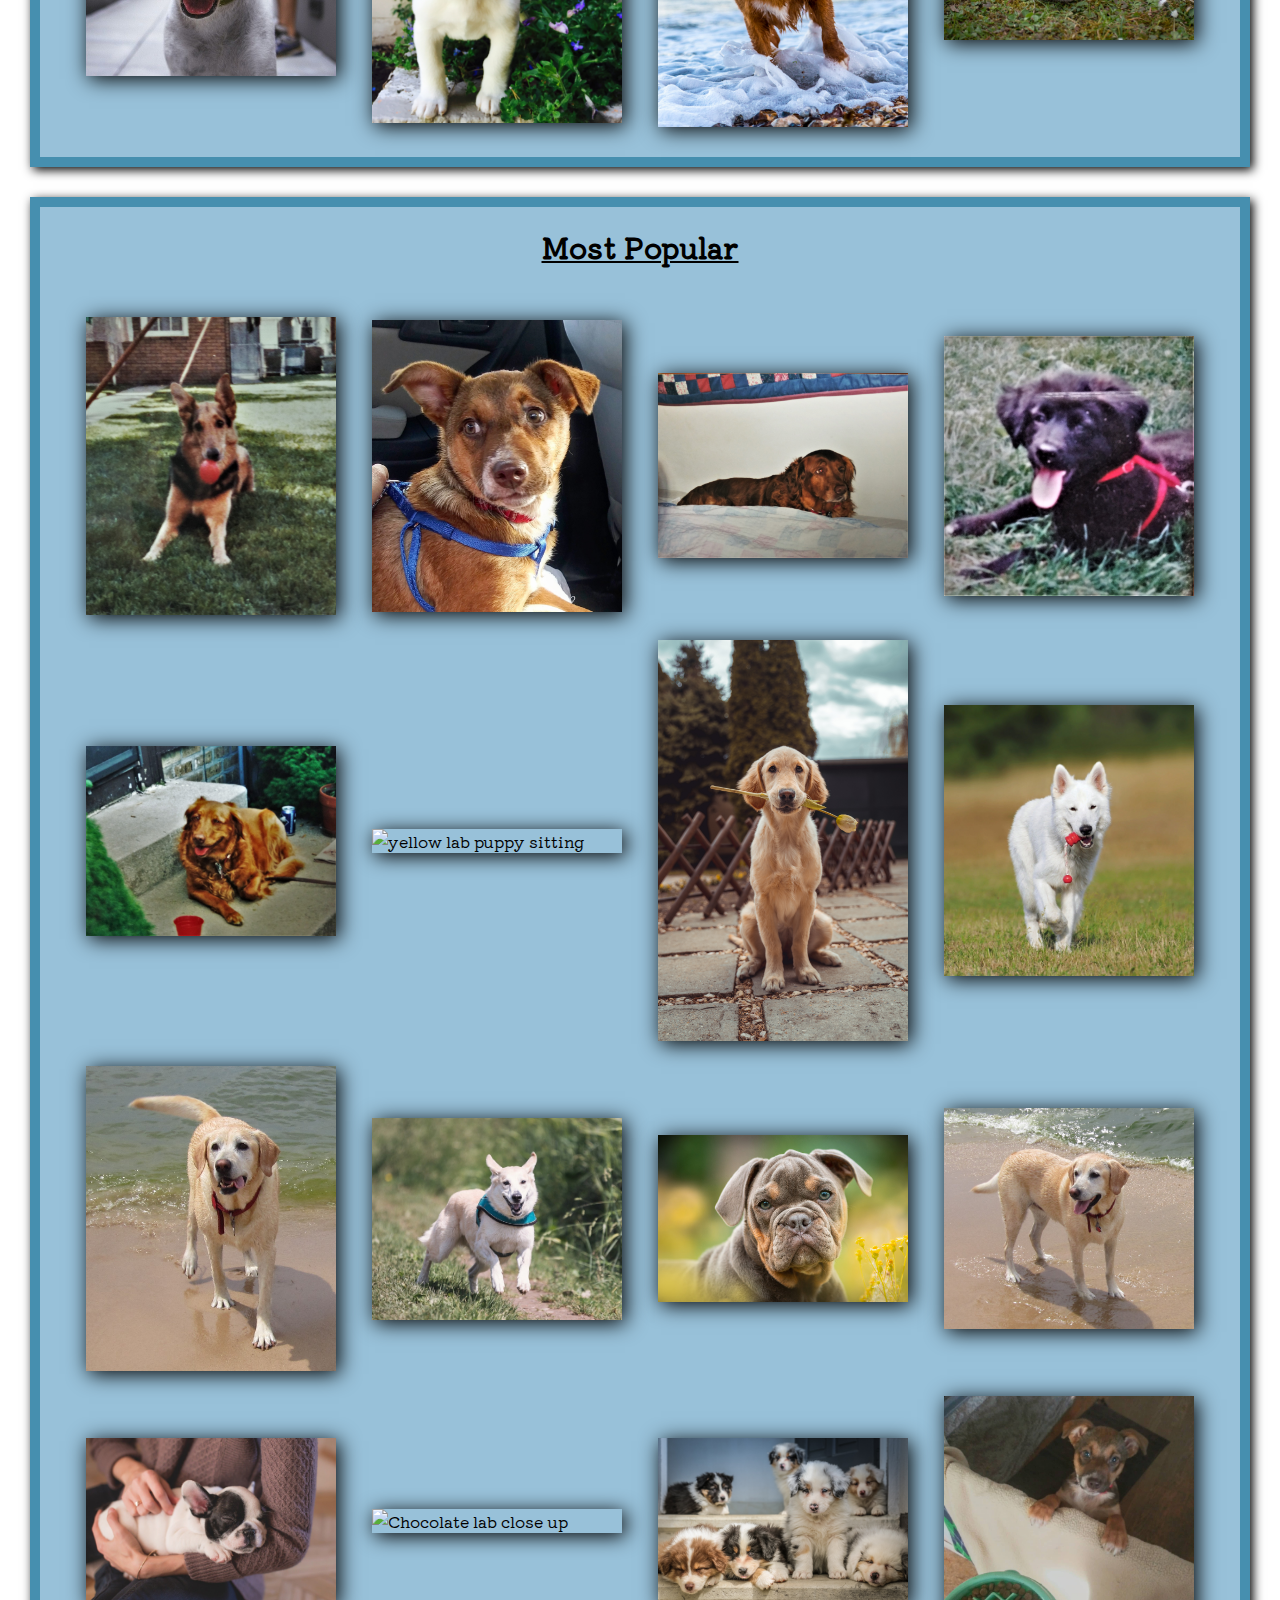
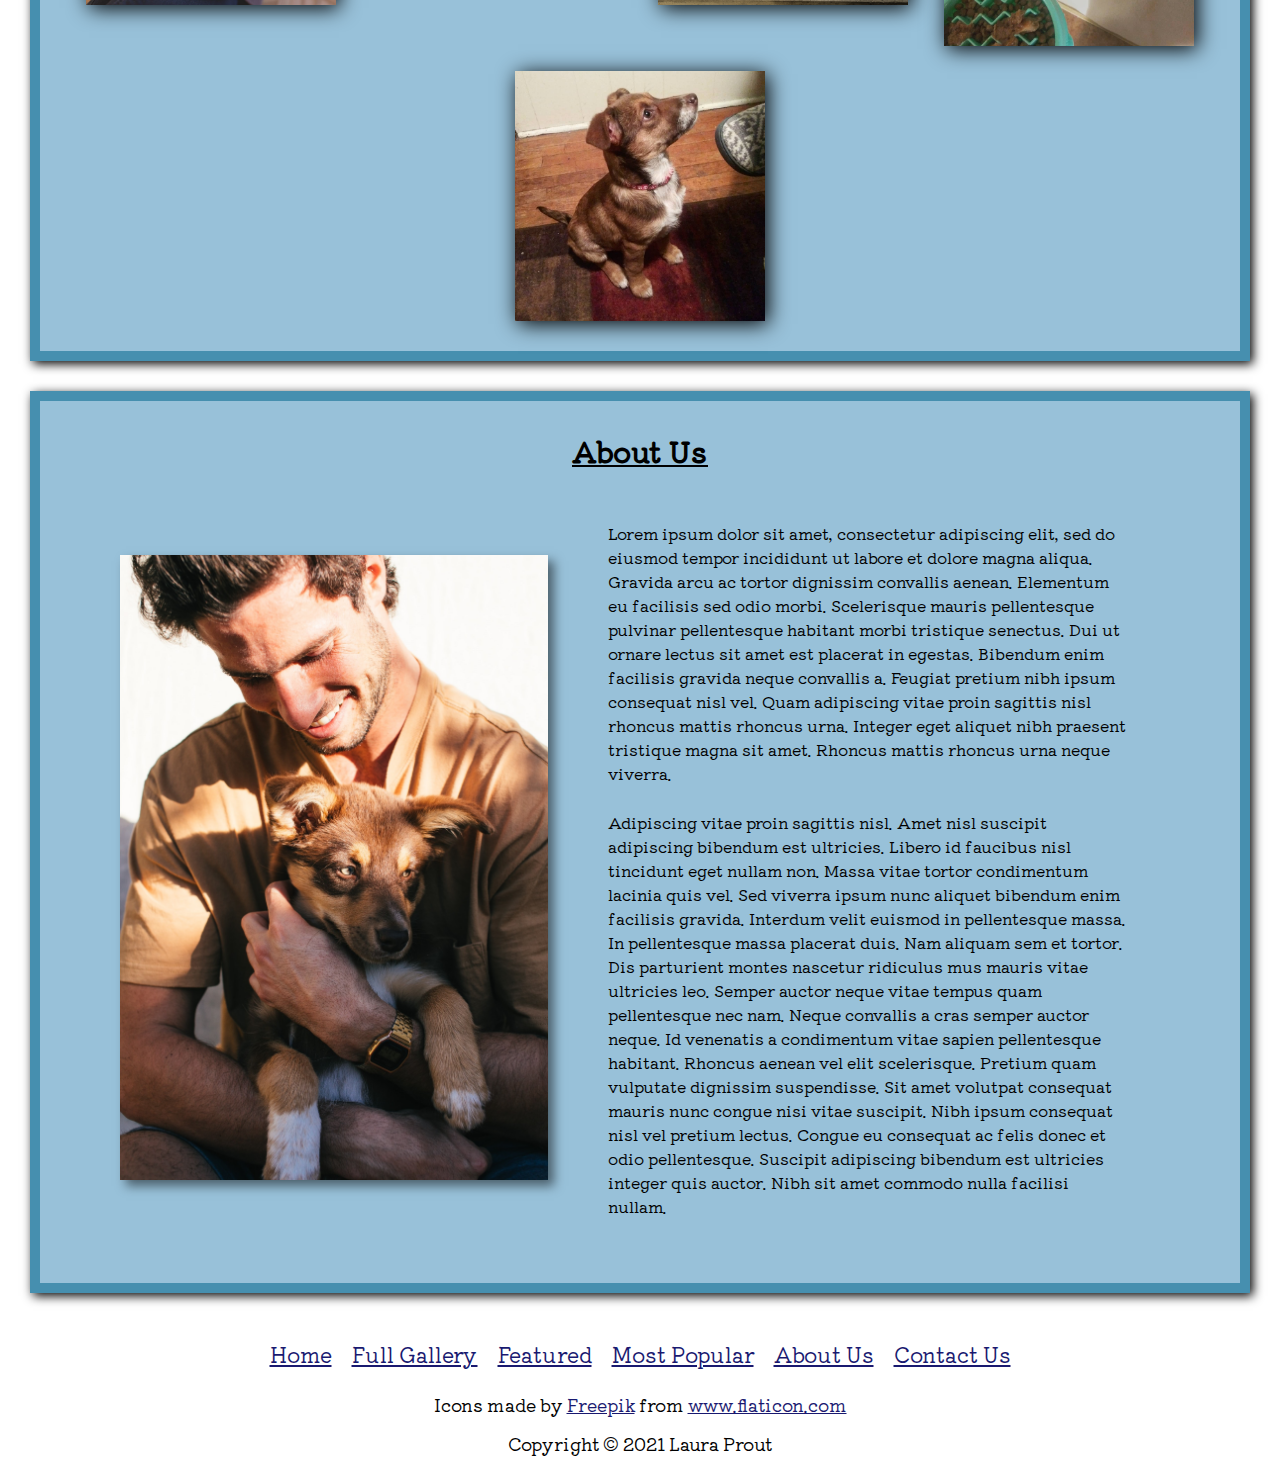
==== commit 3ac3e0c9: "changed banner background to meadow image" ====
--- a/index.html
+++ b/index.html
@@ -2,7 +2,7 @@
 <html lang="en">
 	<head>
 		<meta charset="UTF-8" />
-		<meta name="viewport" content="width=device-width,initial-scale=1.0">
+		<meta name="viewport" content="width=device-width,initial-scale=1,user-scalable=0">
 		<link rel="stylesheet" href="style.css"/>
 		<link rel="preconnect" href="https://fonts.gstatic.com">
 		<link href="https://fonts.googleapis.com/css2?family=Caveat:wght@500&family=Homemade+Apple&family=Kiwi+Maru:wght@500&display=swap" rel="stylesheet">
@@ -10,47 +10,53 @@
 		<script src="https://ajax.googleapis.com/ajax/libs/jquery/3.5.1/jquery.min.js"></script>
 		<title>Gallery of Good Dogs</title>
 	</head>
-
 	<body>	
 		<header>
-			<div class="header-col1">
-				<div class="header-row1">
-					<h1 class="site-name" id="good-dog-gallery">Gallery of Good Dogs</h1>
+			<div class="header-row1">
+				<div class="header-col1">
+					<h1 class="site-name" id="title">Gallery of Good Dogs</h1>
 					<img id="logo" alt="Website Logo of Dog Sitting" src="./images/sitting-dog.svg"/>
-				</div> <!--header row 1-->
+				</div>
 
-				<div class="header-row2" >
-					<h3 class="description">An elegant online gallery of good dogs. View featured photos, full gallery, or or submit your own photos to be featured here. All good dogs welcome!</h3>
-				</div> <!--header row 2-->
-			</div> <!--header column 1-->
+				<!--nav bar-->
+				<nav id="ham-nav" class="header-nav">
+					<div id="nav-items">
+						<a class="nav-link" href="index.html">Home</a>
+						<a class="nav-link" href="gallery.html">Full Gallery</a>
+						<a class="nav-link" href="#featured">Featured</a>
+						<a class="nav-link" href="#most-popular">Most Popular</a>
+						<a class="nav-link" href="#about">About Us</a>
+						<a class="nav-link" href="contact.html">Contact Us</a>
+					</div>
+				</div>
+						
+			</div> <!--header row 1-->
 
-			<div class="header-col2">
-				<nav class="header-nav">
-					<a class="nav-link" href="index.html">Home</a>
-					<a class="nav-link" href="#gallery.html">Full Gallery</a>
-					<a class="nav-link" href="#featured">Featured</a>
-					<a class="nav-link" href="#most-popular">Most Popular</a>
-					<a class="nav-link" href="#about">About Us</a>
-					<a class="nav-link" href="submit.html">Submit Photo</a>
-					<a class="nav-link" href="contact.html">Contact Form</a>
-				</nav>
+			<h3 class="description">An elegant online gallery of good dogs. View featured photos, full gallery, or submit your own photos to be featured here. All good dogs welcome!</h3>
+
+			<div class="banner" id="banner">	
+				<div id="shopping-cart">
+					<button class="cart-button">Add Prints to Cart</button>
+					<img id="cart" src="./images/shopping-cart.svg"  alt="image for shopping cart">	
+				</div>
+				
+				<div class="tagline" id="tagline">
+				<img class="paw" id="paw1" src="./images/pawprint.svg" alt="pawprint"/>
+					<strong>All dogs are good dogs</strong>
+				<img class="paw" id="paw2" src="./images/pawprint.svg" alt="pawprint"/>
+				</div>
+			</div> <!-- Banner -->
+		</header>
+			<main>		
 			
-				<div id="shopping-cart"><button class="cart-button">Add Prints to Cart</button><img id="cart" src="./images/shopping-cart.svg"  alt="image for shopping cart"></div>
-		
-				<div id="tagline"><strong><em>All dogs are good dogs.<img id="paw" src="./images/pawprint.svg" alt="pawprint"/></em></strong></div>
-			
-			</div> <!--header column2-->
-		</header>
-
-			<main>		
-				<!--Modal Set up for "pop-out" feature on images in gallery-->
+				<!--Modal Set up for "pop-out" feature for gallery images-->
 				<div id="myModal" class="modal">
 
 					<!-- The Close Button -->
 					<span class="close">&times;</span>
 
 					<!-- Modal Content (The Image) -->
-					<img class="modal-content" id="img01">
+					<img class="modal-content" id="img01" src="./images" alt="Modal content for a gallery photo">
 
 					<!-- Modal Caption (Image Text) -->
 					<div id="caption"></div>
@@ -58,15 +64,9 @@
 				</div> <!--modal-->
 				<section class="featured-section" id="featured">
 					<div class="photo-row1"><h2>Featured</h2></div>
+					
 					<div class="photo-row2">
-						<div class="photo-container" >
-						
-							<img id="ziggy2" class="gallery-photo" src="./images/ziggy2.jpg" alt="Ziggy with water balloon"/>
-						
-
-							
-						</div>
-							
+						<div class="photo-container" ><img id="ziggy2" class="gallery-photo" src="./images/ziggy2.jpg" alt="Ziggy with water balloon"/></div>
 						<div class="photo-container"><img class="gallery-photo" src="./images/lucky1.jpg" alt="Lucky outside"/></div>
 						<div class="photo-container"><img class="gallery-photo" src="./images/ruby1.jpg" alt="Ruby portrait"/></div>
 						<div class="photo-container"><img class="gallery-photo" src="./images/jessie1.JPG" alt="Jessie at the beach"/></div>
@@ -83,16 +83,11 @@
 
 				<section class="most-popular-section" id="most-popular">
 					<div class="photo-row1"><h2>Most Popular</h2></div>
-					<div class="photo-row1">
-						<div class="photo-container"><img class="gallery-photo" src="./images/ziggy2.jpg" alt="Ziggy with water balloon"/>
-						
-						
-						
-						</div>
+					<div class="photo-row2">
+						<div class="photo-container"><img class="gallery-photo" src="./images/ziggy2.jpg" alt="Ziggy with water balloon"/></div>
 						<div class="photo-container"><img class="gallery-photo" src="./images/luna2.jpg" alt="Luna sitting in car"/></div>
 						<div class="photo-container"><img class="gallery-photo" src="./images/ruby3.jpg" alt="Ruby sitting"/></div>
-						<div class="photo-container"><img class="gallery-photo" src="./images/lucky2.jpg" alt="Lucky puppy"/></div>						
-						<div class="photo-container"><img class="gallery-photo" src="./images/ruby2.jpg" alt="Ruby sitting outside"/></div>
+						<div class="photo-container"><img class="gallery-photo" src="./images/lucky2.jpg" alt="Lucky puppy"/></div>				<div class="photo-container"><img class="gallery-photo" src="./images/ruby2.jpg" alt="Ruby sitting outside"/></div>
 						<div class="photo-container"><img class="gallery-photo" src="./images/yellow-lab1.jpg" alt="yellow lab puppy sitting"/></div>
 						<div class="photo-container"><img class="gallery-photo" src="./images/golden-tulip.jpg" alt="golden holding tulip in mouth"/></div>
 						<div class="photo-container"><img class="gallery-photo" src="./images/swiss-shepherd.jpg" alt="Swiss shepherd in field"/></div>				
@@ -110,42 +105,41 @@
 
 				<section class="about-section" id="about">					
 					<h2>About Us</h2>
-						<div class="about-row">
-							<div class="about-image">
-								<a href="https://www.pexels.com/photo/crop-man-with-puppy-in-hands-5490235/">	
-									<img id="about-image" alt="Photo of man with puppy in hands" src ="./images/pexels-rachel-claire.jpg" />
-								</a>
-							</div>
-							
-							<!-- About Text -->
-							<div class="about-text">
-								<p>
-									Lorem ipsum dolor sit amet, consectetur adipiscing elit, sed do eiusmod tempor incididunt ut labore et dolore magna aliqua. Gravida arcu ac tortor dignissim convallis aenean. Elementum eu facilisis sed odio morbi. Scelerisque mauris pellentesque pulvinar pellentesque habitant morbi tristique senectus. Dui ut ornare lectus sit amet est placerat in egestas. Bibendum enim facilisis gravida neque convallis a. Feugiat pretium nibh ipsum consequat nisl vel. Quam adipiscing vitae proin sagittis nisl rhoncus mattis rhoncus urna. Integer eget aliquet nibh praesent tristique magna sit amet. Rhoncus mattis rhoncus urna neque viverra.<br/>
-								</p>
-								<p>
-									Adipiscing vitae proin sagittis nisl. Amet nisl suscipit adipiscing bibendum est ultricies. Libero id faucibus nisl tincidunt eget nullam non. Massa vitae tortor condimentum lacinia quis vel. Sed viverra ipsum nunc aliquet bibendum enim facilisis gravida. Interdum velit euismod in pellentesque massa. In pellentesque massa placerat duis. Nam aliquam sem et tortor. Dis parturient montes nascetur ridiculus mus mauris vitae ultricies leo. Semper auctor neque vitae tempus quam pellentesque nec nam. Neque convallis a cras semper auctor neque. Id venenatis a condimentum vitae sapien pellentesque habitant. Rhoncus aenean vel elit scelerisque. Pretium quam vulputate dignissim suspendisse. Sit amet volutpat consequat mauris nunc congue nisi vitae suscipit. Nibh ipsum consequat nisl vel pretium lectus. Congue eu consequat ac felis donec et odio pellentesque. Suscipit adipiscing bibendum est ultricies integer quis auctor. Nibh sit amet commodo nulla facilisi nullam.<br/>
-								</p>
-						</div> 	<!-- About Text, closed -->
-					
+					<div id="about-row">
+						<div class="about-image">
+							<a href="https://www.pexels.com/photo/crop-man-with-puppy-in-hands-5490235/">	
+								<img id="about-image" alt="Photo of man with puppy in hands" src ="./images/pexels-rachel-claire.jpg" />
+							</a>
+						</div>
+						
+						<!-- About Text -->
+						<div class="about-text">
+							<p>
+								Lorem ipsum dolor sit amet, consectetur adipiscing elit, sed do eiusmod tempor incididunt ut labore et dolore magna aliqua. Gravida arcu ac tortor dignissim convallis aenean. Elementum eu facilisis sed odio morbi. Scelerisque mauris pellentesque pulvinar pellentesque habitant morbi tristique senectus. Dui ut ornare lectus sit amet est placerat in egestas. Bibendum enim facilisis gravida neque convallis a. Feugiat pretium nibh ipsum consequat nisl vel. Quam adipiscing vitae proin sagittis nisl rhoncus mattis rhoncus urna. Integer eget aliquet nibh praesent tristique magna sit amet. Rhoncus mattis rhoncus urna neque viverra.<br/>
+							</p>
+							<p>
+								Adipiscing vitae proin sagittis nisl. Amet nisl suscipit adipiscing bibendum est ultricies. Libero id faucibus nisl tincidunt eget nullam non. Massa vitae tortor condimentum lacinia quis vel. Sed viverra ipsum nunc aliquet bibendum enim facilisis gravida. Interdum velit euismod in pellentesque massa. In pellentesque massa placerat duis. Nam aliquam sem et tortor. Dis parturient montes nascetur ridiculus mus mauris vitae ultricies leo. Semper auctor neque vitae tempus quam pellentesque nec nam. Neque convallis a cras semper auctor neque. Id venenatis a condimentum vitae sapien pellentesque habitant. Rhoncus aenean vel elit scelerisque. Pretium quam vulputate dignissim suspendisse. Sit amet volutpat consequat mauris nunc congue nisi vitae suscipit. Nibh ipsum consequat nisl vel pretium lectus. Congue eu consequat ac felis donec et odio pellentesque. Suscipit adipiscing bibendum est ultricies integer quis auctor. Nibh sit amet commodo nulla facilisi nullam.<br/>
+							</p>
+						</div>
 					</div>
 				</section>
 			</main>
 			<footer>
+
 				<nav class="footer-nav">
 					<a class="nav-link" href="index.html">Home</a>
+					<a class="nav-link" href="gallery.html">Full Gallery</a>
 					<a class="nav-link" href="#featured">Featured</a>
 					<a class="nav-link" href="#most-popular">Most Popular</a>
 					<a class="nav-link" href="#about">About Us</a>
-					<a class="nav-link" href="#submit">Submit Photo</a>
-					<a class="nav-link" href="contact.html">Contact Form</a>
+					<a class="nav-link" href="contact.html">Contact Us</a>
 				</nav>
 					
 				<div class="icon-cred">Icons made by <a href="https://www.freepik.com" title="Freepik">Freepik</a> from <a href="https://www.flaticon.com/" title="Flaticon">www.flaticon.com</a></div>
 				
 				<div class="copyright">Copyright &copy; 2021 Laura Prout</div>
+
 			</footer>
-
-	
 		<script src="script.js"></script>
 	</body>
 </html>--- a/style.css
+++ b/style.css
@@ -16,9 +16,10 @@
 
 body {
 	font-family: 'Kiwi Maru', 'serif', 'Lucida Sans', 'Lucida Sans Regular', 'Lucida Grande', 'Lucida Sans Unicode', Geneva, Verdana, sans-serif;
-	background-color: #e0fbfc;
-	color: rgb(24, 24, 43);
-}
+	background-color: white;
+	color: black;
+}
+
 
 /* --------------HEADER-------------------------------------------- */
 
@@ -28,87 +29,85 @@
 /* header elements */
 header {
 	display:flex;
-	background-color: #ee6c4d;
+	flex-direction: column;
+	justify-content: center;
+	align-items: space-between;
+	background-image: url(./images/meadow.jpg);
 	color: #e0fbfc;
-	border-bottom: 45px solid #3d5a80;
-}
-
-/* header col1 contains: title, logo, and description elements */
+	border-bottom: 45px solid #4f729b;
+	text-shadow: 1px 1px 2px black;
+}
+
+/* header col1: title & logo */
 .header-col1 {
 	display:flex;
-	font-size: 1.2em;
-	flex-direction: column;
-	align-items:center;
-	justify-content: center;
-	width: 25%;
-	padding: 30px;
-	text-shadow: 1px 1px 2px black;
-}
-
-/* header row1 contains: title of page & logo */
+	align-items: center;
+	justify-content: center;
+	flex-wrap: wrap;
+	text-shadow: 3px 3px 10px black;
+	margin: 10px 0 10px 0;
+}
+
+.header-nav {
+	margin-bottom: 25px;
+}
+
+.description {
+	text-align: left;
+	padding: 25px 60px 0px 60px;
+}
+
+/* header row1: title of page, logo, and nav bar */
+
 .header-row1 {
 	display: flex;
+	flex-direction: column;
 	justify-content: space-between;
-	margin-bottom: 10px;
-}
-
-.header-row2 {
-	display: flex;
-	align-items: center;
-	margin-top: 10px;
-}
-
+	background-color: #004864;
+	box-shadow: 3px 3px 10px black;	
+	margin:10px;
+}
 #logo {
-	width: 50%;
+	width: 150px; 
 	transform:scaleX(-1); 
-	filter:opacity(60%);
-}
-
-.header-col2 {
-	display: flex;
-	flex-direction: column;
-	flex-wrap: wrap;
-	align-items: space-evenly;
-	padding: 5px;
-	width: 75%;
-}
-#banner {
+	filter:opacity(.60);
+	filter:invert(1);
+	padding: 25px;
+}
+
+#title {
+	margin: 0 20px 0 20px; 
+}
+/* -- Banner -------- */
+
+.banner {
 	display: flex;
 	flex-direction: column;
 	justify-content: space-evenly;
-	align-items: space-evenly;
-	font-family: 'Roboto', sans-serif;
-}
-
-#tagline {
+	align-items: center;
+	text-align: center;
+}
+
+.tagline {
+	display: flex;
+	justify-content: space-evenly;
 	font-family: 'Homemade Apple';
-	display: flex;
-	justify-content: center;
-	align-items: center;
-	text-shadow: 2px 2px 8px black;
-	font-size: 350%;
-	color: #e0fbfc;
-	padding: 30px 100px;
-}
-
-#paw {
-	width: 125px;
-	filter: opacity(75%);
+	text-shadow: 3px 3px 5px black;
+	font-size: 3em;
+	color: white;
+	padding: 15px 40px;
+	text-align: center;
+}
+
+.paw {
+	display: none;
 }
 
 nav {
-	font-size: 1.25em;
-	display: flex;
-	align-items: center;
-	flex-wrap: wrap;
-	justify-content: space-evenly;
-}
-
-.header-nav {
-	display: flex;
-	justify-content: center;
-	background-color: #293241;
-	box-shadow: 3px 3px 10px black;	
+	font-size: 1.3em;
+	display: flex;
+	justify-content: center;
+	align-items: center;
 }
 
 
@@ -123,7 +122,7 @@
 .nav-link {
 	display: flex;
 	flex-wrap: wrap;
-	padding: 15px;
+	padding: 10px;
 	justify-content: center;
 }
 
@@ -137,8 +136,9 @@
 	display: flex;
 	justify-content: center;
 	flex-direction: column;
-	margin: 30px;
-	border:  10px solid #3d5a80;
+	margin: 15px;	
+	padding-bottom: 15px;
+	border:  5px solid #468faf;
 	background-color: #98c1d9;
 	box-shadow: 3px 3px 10px black;
 }
@@ -152,33 +152,35 @@
 }
 
 /* ----CART BUTTON ----- */
-.cart-button, .submit {
-	color: #e0fbfc;
-	background-color: #0098a3;
+.cart-button, .action-button {
+	color: black;
+	background-color: #ff9f1c;
 	font-size: 1.1em;
 	padding: 5px 15px;
 	border: 2px black solid;
 	border-radius: 6px;
 	display: flex;
 	align-items: center;
-	margin: 20px;
-}
-
-.cart-button:hover {
-	color: rgb(0, 23, 66);
-	background-color: rgb(140, 204, 201);
+	height: 30px;
+	margin: 20px 10px;
+	box-shadow: 2px 2px 10px black;
+}
+
+.cart-button:hover, .action-button:hover {
+	color: black;
+	background-color:#ffac40;
 	cursor: pointer;
-	box-shadow: 3px 3px 10px black;
-}
-
-.cart-button:active {
-	color: white;
-	background-color:rgb(0, 81, 255);
+
+}
+
+.cart-button:active, .action-button:active{
+	color: black;
+	background-color: #ffbf69;
 	cursor: pointer;
 }
 
 #cart {
-	width: 4%;
+	width: 5%;
 }
 
 #shopping-cart {
@@ -191,18 +193,17 @@
 .photo-container {
 	display: flex;
 	flex-direction: column;
-	width: 250px;
+	width: 100%;
+	margin: 0 10px 0 10px;
 	justify-content: space-evenly;
-	align-items: space-evenly;
-	margin: 10px 10px 0px 0px;
 }
 
 .gallery-photo {
 	width: 100%;
-	min-width: 125px;
+	min-width: 100px;
 	box-shadow: 3px 3px 20px black;
-	margin: 10px;
-	transition: 0.5s;
+	margin-top: 25px;
+	transition: 0.4s;
 }
 
 .gallery-photo:hover {
@@ -210,14 +211,14 @@
 	opacity: .75;
 }
 
-/* ----Modal for Enlarging Images onClick()---------------------------- */
+/* ----Modal for Enlarging Images onClick---------------------------- */
 
 /* Modal for Gallery Images */
 .modal {
 	display: none; 
 	position: fixed; 
 	z-index: 1; /* Sit on top */
-	padding-top: 100px; /* Location of the box */
+	padding-top: 10px; /* Location of the box */
 	left: 0;
 	top: 0;
 	width: 100%; 
@@ -227,22 +228,23 @@
 	background-color: rgba(0,0,0,0.9); /* Black w/ opacity */
   }
 
-/* Modal Content (Image) */
+/* -------Modal Image------------- */
 .modal-content {
 	margin: auto;
 	display: block;
 	width: 80%;
-	max-width: 700px;
+	max-width: 750px;
 	animation-name: zoom;
 	animation-duration: 0.5s;
   }  
 
+  /* Configure Simple Zoom Animation */
   @keyframes zoom {
 	from {transform:scale(0)}
 	to {transform:scale(1)}
   }
 
-/* The Close Button */
+/* Close Image Button */
 .close {
 	position: absolute;
 	top: 15px;
@@ -285,8 +287,8 @@
 	display: flex;
 	justify-content: center;
 	align-items: center;
-	width: 30%;
-	margin-right: 5%;
+	width: 45%;
+	margin: 30px 30px 30px 0px;
 }
 
 #about-image {
@@ -297,26 +299,34 @@
 .about-section {
 	display: flex;
 	flex-wrap: wrap;
-	align-items: center;
-	justify-content: center;
-}
-
-.about-row {
+	flex-direction: column;
+	align-items: center;
+	justify-content: center;
+	padding: 15px 50px; 
+}
+
+.about-section h2 {
+	margin-bottom: 0px;
+}
+
+#about-row {
 	display: flex;
 	flex-direction: row;
 	justify-content: center;
-	margin: 15px 25px;
+	margin: 0px 30px;
 }
 
 .about-text { 
 	display:flex;
 	flex-direction: column;
-	margin-left: 5%;
-	width: 50%;
+	justify-content: center;
+	align-items: center;
+	margin: 25px 30px 50px 30px;
+	width: 55%;
 }
 
 p {
-	padding: 10px 25px 75px 10px;
+	padding-top: 25px;
 }
 
 /* Anchor elements */
@@ -334,13 +344,47 @@
 /*	text-shadow: 2px 2px 8px midnightblue; */
 }
 
-/* Forms */
-
-form {
-	display: flex;
-	justify-content: center;
-	margin: 25px;
-}
+/*--------Contact Form-------------- */
+.contact-body {
+	min-height:100vh;
+	display: flex;
+	flex-direction: column;
+	justify-content: center;
+	align-items: space-between;	
+}
+
+
+.main-contact-area {
+	text-align: center;
+}
+
+.form-container {
+	display: flex;
+	justify-content: center;
+}
+
+.contact-form {
+	font-size: 1.5em;
+	display: flex;
+	flex-direction: column;
+	align-items: flex-start;
+	margin: 25px 150px;
+	padding: 50px;
+	border: 5px #172a49 solid;
+	background-color:rgb(158, 202, 200);
+}
+
+
+.form-button .action-button {
+	margin: 25px 0px 15px 5px;
+	padding: 20px 15px;
+	border-radius: 3px;
+}
+
+textarea {
+	width: 400px;
+}
+
 
 /* ---------FOOTER------------------------------*/
 
@@ -352,12 +396,85 @@
 }
 
 .footer-nav {
-	padding: 1px 5px;;
+
+	text-align: center;
+	padding: 1px 5px;
 	margin: 5px;
 }
 
 .icon-cred, .copyright {
+	text-align: center;
 	font-size: 1.1em;
 	padding: 2px;
 	margin:5px;
+}
+
+
+
+/* ----- Media Query for Mobile Screens ------------------- */
+@media screen and (min-width: 320px) {
+	section {
+		display: flex;
+		justify-content: center;
+		flex-direction: column;
+		margin: 30px;
+		padding-bottom: 25px;
+		border: 10px solid #468faf;
+	}
+	
+	.photo-container {
+		width: 250px;
+	}
+
+  }
+
+
+/* ------- Media Query for Tablet-size Screens ------------*/  
+@media screen and (min-width: 768px) {
+	.header-row1 {
+		display: flex;
+		flex-direction: row;
+		justify-content: space-between;
+		background-color: #004864;
+		box-shadow: 3px 3px 10px black;	
+		margin:10px;
+	}
+
+	.header-col1 {
+		display: flex;
+		align-items: center;
+		flex-wrap: nowrap;
+		width: 30%;
+		text-shadow: 3px 3px 10px black;
+		margin: 10px 0 10px 20px;
+	}
+
+	#nav-items {
+		display: flex;
+		flex-direction: row;
+		justify-content: flex-end;
+	}
+
+	#logo {
+		width: 50%;
+	}
+
+	.paw {
+		display: inline;
+		width: 60px;
+		filter:invert(1);
+		margin: 0px 50px;
+	}
+
+  }
+
+
+
+
+
+
+/* ------- Media Query for Desktop Screens --------*/
+@media screen and (min-width: 1200px) {
+
+
 }